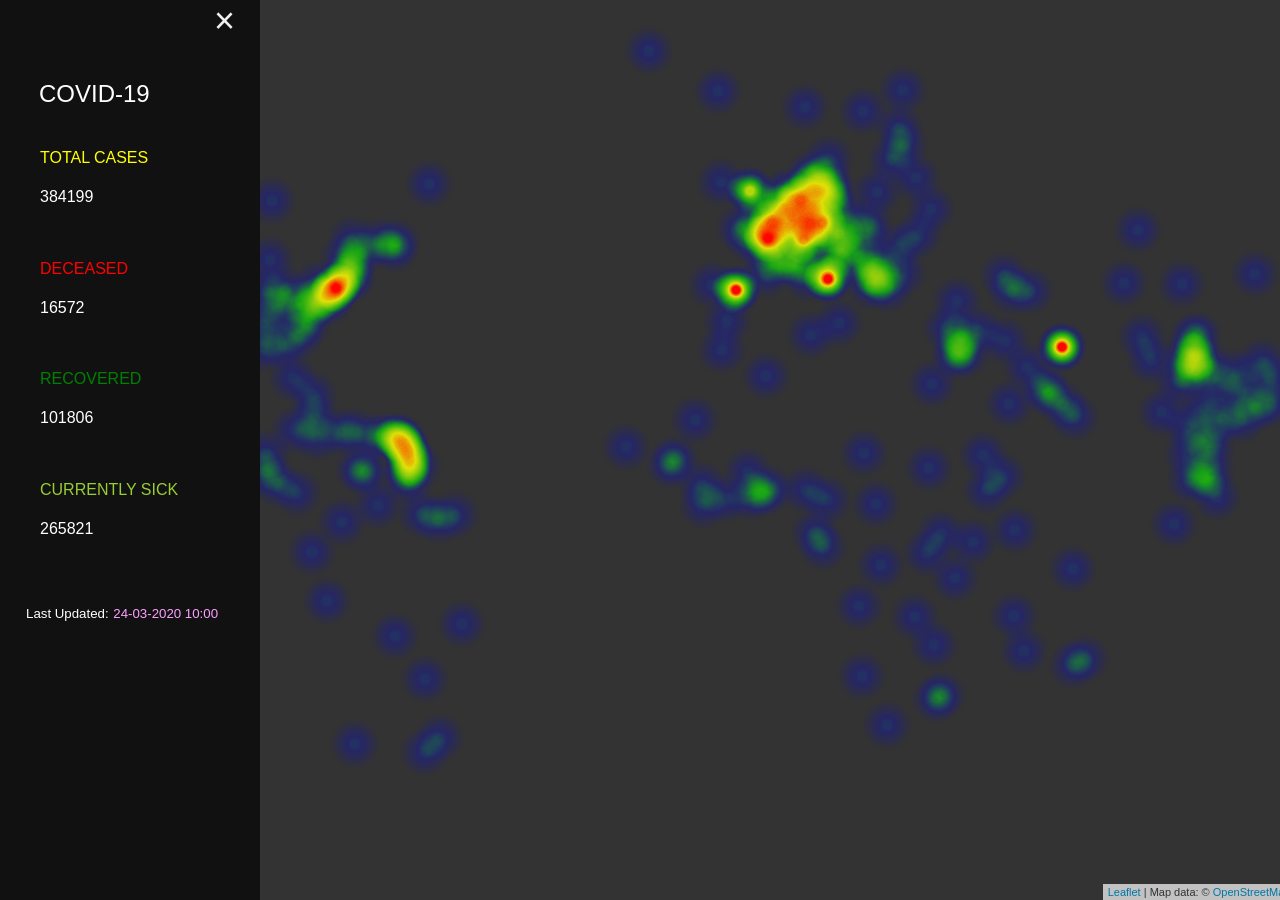
==== index.html @ b2bfb54a "data changed 24 Mar" ====
<!DOCTYPE html>
<html lang="en">

<head>
    <meta charset="utf-8">
    <title>COVID-19 | Heatmap | GIS | WebMapping Application</title>
    <link rel="stylesheet" href="./css/global.css" />
    <link rel="stylesheet" href="./leaflet/leaflet.css" />
    <link rel="icon" href="./images/favicon.png" type="image/png" sizes="16x16">
    <script src="./leaflet/leaflet.js"></script>
    <script src="./src/heatmap.js"></script>
    <script src="./src/leaflet-heatmap.js"></script>
    <script src="./src/getDataPoints.js"></script>
    <meta name="viewport" content="width=device-width, initial-scale=1">
</head>

<body>
    <div id="openSidebar" class="openSidebar" style="display: none;" onclick="getLatestData()">☰ INFO</div>
    <div id="sidebar" class="sidebar">
        <a class="closebtn" onclick="closeSidebar()">×</a>

        <div id="covid19Info">
            <div style="margin-left:15%">
                <h2>COVID-19</h2>
            </div>
            <ul>
                <li>
                    <h4 style="color: yellow;">TOTAL CASES</h4>
                    <p id="totalCases">0</p>
                </li>
            </ul>
            <ul>
                <li>
                    <h4 style="color:red">DECEASED</h4>
                    <p id="deceased">0</p>
                </li>
            </ul>
            <ul>
                <li>
                    <h4 style="color:green">RECOVERED</h4>
                    <p id="recovered">0</p>
                </li>
            </ul>
            <ul>
                <li>
                    <h4 style="color: yellowgreen;">CURRENTLY SICK</h4>
                    <p id="currentlySick">0</p>
                </li>
            </ul>
            <div style="margin-left:10%;margin-top:20%;">
                <h5><span>Last Updated:</span><span style="color: #fea0ff;margin-left:2%">24-03-2020 10:00</span></h5>
            </div>
        </div>
    </div>
    </div>
    <div id="map"></div>
    <script>
        function closeSidebar() {
            document.getElementById("map").style.marginLeft = "0";
            document.getElementById("sidebar").style.width = "0";
            document.getElementById("openSidebar").style.display = "block";
        }

        function getLatestData() {
            document.getElementById("openSidebar").style.display = "none";
            document.getElementById("map").style.marginLeft = "260px";
            document.getElementById("sidebar").style.width = "260px";

            var dead = dataPoints.data.map(cp => cp.dead).reduce((acc, pt) => pt + acc);
            var recovered = dataPoints.data.map(cp => cp.recovered).reduce((acc, pt) => pt + acc);
            var currSick = dataPoints.data.map(cp => cp.sick).reduce((acc, pt) => pt + acc);
            document.getElementById("totalCases").innerHTML = currSick + recovered + dead;
            document.getElementById("deceased").innerHTML = dead;
            document.getElementById("recovered").innerHTML = recovered;
            document.getElementById("currentlySick").innerHTML = currSick;
        }

        window.onload = function() {

            getLatestData();
            var baseLayer = L.tileLayer(
                'https://{s}.tile.opentopomap.org/{z}/{x}/{y}.png', {
                    attribution: 'Map data: &copy; <a href="http://www.openstreetmap.org/copyright">OpenStreetMap</a>, <a href="http://viewfinderpanoramas.org">SRTM</a> | Map style: &copy; <a href="https://opentopomap.org">OpenTopoMap</a> (<a href="https://creativecommons.org/licenses/by-sa/3.0/">CC-BY-SA</a>)',
                    maxZoom: 18
                }
            );
            var cfg = {
                "radius": 25,
                "useLocalExtrema": true,
                latField: 'lat',
                lngField: 'lng',
                valueField: 'count'
            };
            var heatmapLayer = new HeatmapOverlay(cfg);
            var map = new L.Map('map', {
                center: new L.LatLng(15.961329, 25.136719),
                zoom: 3,
                layers: [baseLayer, heatmapLayer],
                zoomControl: false
            });
            L.control.zoom({
                position: 'bottomright'
            }).addTo(map);
            getIntensity = x => {
                let intense;
                if (x >= 1 && x <= 3000) {
                    intense = 0.3
                } else if (x >= 3001 && x <= 5000) {
                    intense = 0.5
                } else if (x >= 5001 && x <= 10000) {
                    intense = 0.8
                } else if (x >= 10001) {
                    intense = 1.0
                } else {
                    intense = 0;
                }
                return intense;
            };
            var locations = dataPoints.data.map((x) => {
                return {
                    lat: x.latitude,
                    lng: x.longitude,
                    count: getIntensity(x.infected)
                }
            });
            var locationData = {
                data: locations
            };
            heatmapLayer.setData(locationData);
            layer = heatmapLayer;
        };
    </script>
</body>

</html>
---- css/global.css ----
body,
html {
    margin: 0;
    padding: 0;
    height: 100%;
    width: 100%;
    overflow: hidden;
}

body {
    font-family: sans-serif;
}

body * {
    font-weight: 200;
}

h1 {
    position: absolute;
    background: white;
    padding: 10px;
}

#map {
    height: 100%;
    width: 100%;
}

.leaflet-container {
    background: rgba(0, 0, 0, .8) !important;
}

.sidebar {
    height: 100%;
    width: 0;
    position: fixed;
    z-index: 1000;
    top: 0;
    left: 0;
    background-color: #111;
    overflow-x: hidden;
    transition: 0.3s;
    padding-top: 60px;
}

.sidebar a {
    text-decoration: none;
    font-size: 12px;
    color: #f1f1f1;
    display: block;
    transition: 0.2s;
}

.sidebar a:hover {
    color: #f1f1f1;
}

.sidebar .closebtn {
    position: absolute;
    top: 0;
    right: 25px;
    font-size: 36px;
    margin-left: 50px;
}

#covid19Info {
    color: white;
    overflow: auto;
}

ul {
    list-style-type: none;
}

li p {
    font-size: 16px;
}

li {
    overflow: auto;
}

.openSidebar {
    display: block;
    position: absolute;
    left: 2%;
    top: 6%;
    z-index: 1000;
    background-color: white;
    padding: 5px;
    border-radius: 10%;
    font-weight: bold;
}

@media screen and (max-height: 450px) {
    .sidebar {
        padding-top: 15px;
    }
    .sidebar a {
        font-size: 18px;
    }
}
---- leaflet/leaflet.css ----
/* required styles */

.leaflet-pane,
.leaflet-tile,
.leaflet-marker-icon,
.leaflet-marker-shadow,
.leaflet-tile-container,
.leaflet-pane > svg,
.leaflet-pane > canvas,
.leaflet-zoom-box,
.leaflet-image-layer,
.leaflet-layer {
	position: absolute;
	left: 0;
	top: 0;
	}
.leaflet-container {
	overflow: hidden;
	}
.leaflet-tile,
.leaflet-marker-icon,
.leaflet-marker-shadow {
	-webkit-user-select: none;
	   -moz-user-select: none;
	        user-select: none;
	  -webkit-user-drag: none;
	}
/* Prevents IE11 from highlighting tiles in blue */
.leaflet-tile::selection {
	background: transparent;
}
/* Safari renders non-retina tile on retina better with this, but Chrome is worse */
.leaflet-safari .leaflet-tile {
	image-rendering: -webkit-optimize-contrast;
	}
/* hack that prevents hw layers "stretching" when loading new tiles */
.leaflet-safari .leaflet-tile-container {
	width: 1600px;
	height: 1600px;
	-webkit-transform-origin: 0 0;
	}
.leaflet-marker-icon,
.leaflet-marker-shadow {
	display: block;
	}
/* .leaflet-container svg: reset svg max-width decleration shipped in Joomla! (joomla.org) 3.x */
/* .leaflet-container img: map is broken in FF if you have max-width: 100% on tiles */
.leaflet-container .leaflet-overlay-pane svg,
.leaflet-container .leaflet-marker-pane img,
.leaflet-container .leaflet-shadow-pane img,
.leaflet-container .leaflet-tile-pane img,
.leaflet-container img.leaflet-image-layer,
.leaflet-container .leaflet-tile {
	max-width: none !important;
	max-height: none !important;
	}

.leaflet-container.leaflet-touch-zoom {
	-ms-touch-action: pan-x pan-y;
	touch-action: pan-x pan-y;
	}
.leaflet-container.leaflet-touch-drag {
	-ms-touch-action: pinch-zoom;
	/* Fallback for FF which doesn't support pinch-zoom */
	touch-action: none;
	touch-action: pinch-zoom;
}
.leaflet-container.leaflet-touch-drag.leaflet-touch-zoom {
	-ms-touch-action: none;
	touch-action: none;
}
.leaflet-container {
	-webkit-tap-highlight-color: transparent;
}
.leaflet-container a {
	-webkit-tap-highlight-color: rgba(51, 181, 229, 0.4);
}
.leaflet-tile {
	filter: inherit;
	visibility: hidden;
	}
.leaflet-tile-loaded {
	visibility: inherit;
	}
.leaflet-zoom-box {
	width: 0;
	height: 0;
	-moz-box-sizing: border-box;
	     box-sizing: border-box;
	z-index: 800;
	}
/* workaround for https://bugzilla.mozilla.org/show_bug.cgi?id=888319 */
.leaflet-overlay-pane svg {
	-moz-user-select: none;
	}

.leaflet-pane         { z-index: 400; }

.leaflet-tile-pane    { z-index: 200; }
.leaflet-overlay-pane { z-index: 400; }
.leaflet-shadow-pane  { z-index: 500; }
.leaflet-marker-pane  { z-index: 600; }
.leaflet-tooltip-pane   { z-index: 650; }
.leaflet-popup-pane   { z-index: 700; }

.leaflet-map-pane canvas { z-index: 100; }
.leaflet-map-pane svg    { z-index: 200; }

.leaflet-vml-shape {
	width: 1px;
	height: 1px;
	}
.lvml {
	behavior: url(#default#VML);
	display: inline-block;
	position: absolute;
	}


/* control positioning */

.leaflet-control {
	position: relative;
	z-index: 800;
	pointer-events: visiblePainted; /* IE 9-10 doesn't have auto */
	pointer-events: auto;
	}
.leaflet-top,
.leaflet-bottom {
	position: absolute;
	z-index: 1000;
	pointer-events: none;
	}
.leaflet-top {
	top: 0;
	}
.leaflet-right {
	right: 0;
	}
.leaflet-bottom {
	bottom: 0;
	}
.leaflet-left {
	left: 0;
	}
.leaflet-control {
	float: left;
	clear: both;
	}
.leaflet-right .leaflet-control {
	float: right;
	}
.leaflet-top .leaflet-control {
	margin-top: 10px;
	}
.leaflet-bottom .leaflet-control {
	margin-bottom: 10px;
	}
.leaflet-left .leaflet-control {
	margin-left: 10px;
	}
.leaflet-right .leaflet-control {
	margin-right: 10px;
	}


/* zoom and fade animations */

.leaflet-fade-anim .leaflet-tile {
	will-change: opacity;
	}
.leaflet-fade-anim .leaflet-popup {
	opacity: 0;
	-webkit-transition: opacity 0.2s linear;
	   -moz-transition: opacity 0.2s linear;
	        transition: opacity 0.2s linear;
	}
.leaflet-fade-anim .leaflet-map-pane .leaflet-popup {
	opacity: 1;
	}
.leaflet-zoom-animated {
	-webkit-transform-origin: 0 0;
	    -ms-transform-origin: 0 0;
	        transform-origin: 0 0;
	}
.leaflet-zoom-anim .leaflet-zoom-animated {
	will-change: transform;
	}
.leaflet-zoom-anim .leaflet-zoom-animated {
	-webkit-transition: -webkit-transform 0.25s cubic-bezier(0,0,0.25,1);
	   -moz-transition:    -moz-transform 0.25s cubic-bezier(0,0,0.25,1);
	        transition:         transform 0.25s cubic-bezier(0,0,0.25,1);
	}
.leaflet-zoom-anim .leaflet-tile,
.leaflet-pan-anim .leaflet-tile {
	-webkit-transition: none;
	   -moz-transition: none;
	        transition: none;
	}

.leaflet-zoom-anim .leaflet-zoom-hide {
	visibility: hidden;
	}


/* cursors */

.leaflet-interactive {
	cursor: pointer;
	}
.leaflet-grab {
	cursor: -webkit-grab;
	cursor:    -moz-grab;
	cursor:         grab;
	}
.leaflet-crosshair,
.leaflet-crosshair .leaflet-interactive {
	cursor: crosshair;
	}
.leaflet-popup-pane,
.leaflet-control {
	cursor: auto;
	}
.leaflet-dragging .leaflet-grab,
.leaflet-dragging .leaflet-grab .leaflet-interactive,
.leaflet-dragging .leaflet-marker-draggable {
	cursor: move;
	cursor: -webkit-grabbing;
	cursor:    -moz-grabbing;
	cursor:         grabbing;
	}

/* marker & overlays interactivity */
.leaflet-marker-icon,
.leaflet-marker-shadow,
.leaflet-image-layer,
.leaflet-pane > svg path,
.leaflet-tile-container {
	pointer-events: none;
	}

.leaflet-marker-icon.leaflet-interactive,
.leaflet-image-layer.leaflet-interactive,
.leaflet-pane > svg path.leaflet-interactive,
svg.leaflet-image-layer.leaflet-interactive path {
	pointer-events: visiblePainted; /* IE 9-10 doesn't have auto */
	pointer-events: auto;
	}

/* visual tweaks */

.leaflet-container {
	background: #ddd;
	outline: 0;
	}
.leaflet-container a {
	color: #0078A8;
	}
.leaflet-container a.leaflet-active {
	outline: 2px solid orange;
	}
.leaflet-zoom-box {
	border: 2px dotted #38f;
	background: rgba(255,255,255,0.5);
	}


/* general typography */
.leaflet-container {
	font: 12px/1.5 "Helvetica Neue", Arial, Helvetica, sans-serif;
	}


/* general toolbar styles */

.leaflet-bar {
	box-shadow: 0 1px 5px rgba(0,0,0,0.65);
	border-radius: 4px;
	}
.leaflet-bar a,
.leaflet-bar a:hover {
	background-color: #fff;
	border-bottom: 1px solid #ccc;
	width: 26px;
	height: 26px;
	line-height: 26px;
	display: block;
	text-align: center;
	text-decoration: none;
	color: black;
	}
.leaflet-bar a,
.leaflet-control-layers-toggle {
	background-position: 50% 50%;
	background-repeat: no-repeat;
	display: block;
	}
.leaflet-bar a:hover {
	background-color: #f4f4f4;
	}
.leaflet-bar a:first-child {
	border-top-left-radius: 4px;
	border-top-right-radius: 4px;
	}
.leaflet-bar a:last-child {
	border-bottom-left-radius: 4px;
	border-bottom-right-radius: 4px;
	border-bottom: none;
	}
.leaflet-bar a.leaflet-disabled {
	cursor: default;
	background-color: #f4f4f4;
	color: #bbb;
	}

.leaflet-touch .leaflet-bar a {
	width: 30px;
	height: 30px;
	line-height: 30px;
	}
.leaflet-touch .leaflet-bar a:first-child {
	border-top-left-radius: 2px;
	border-top-right-radius: 2px;
	}
.leaflet-touch .leaflet-bar a:last-child {
	border-bottom-left-radius: 2px;
	border-bottom-right-radius: 2px;
	}

/* zoom control */

.leaflet-control-zoom-in,
.leaflet-control-zoom-out {
	font: bold 18px 'Lucida Console', Monaco, monospace;
	text-indent: 1px;
	}

.leaflet-touch .leaflet-control-zoom-in, .leaflet-touch .leaflet-control-zoom-out  {
	font-size: 22px;
	}


/* layers control */

.leaflet-control-layers {
	box-shadow: 0 1px 5px rgba(0,0,0,0.4);
	background: #fff;
	border-radius: 5px;
	}
.leaflet-control-layers-toggle {
	background-image: url(images/layers.png);
	width: 36px;
	height: 36px;
	}
.leaflet-retina .leaflet-control-layers-toggle {
	background-image: url(images/layers-2x.png);
	background-size: 26px 26px;
	}
.leaflet-touch .leaflet-control-layers-toggle {
	width: 44px;
	height: 44px;
	}
.leaflet-control-layers .leaflet-control-layers-list,
.leaflet-control-layers-expanded .leaflet-control-layers-toggle {
	display: none;
	}
.leaflet-control-layers-expanded .leaflet-control-layers-list {
	display: block;
	position: relative;
	}
.leaflet-control-layers-expanded {
	padding: 6px 10px 6px 6px;
	color: #333;
	background: #fff;
	}
.leaflet-control-layers-scrollbar {
	overflow-y: scroll;
	overflow-x: hidden;
	padding-right: 5px;
	}
.leaflet-control-layers-selector {
	margin-top: 2px;
	position: relative;
	top: 1px;
	}
.leaflet-control-layers label {
	display: block;
	}
.leaflet-control-layers-separator {
	height: 0;
	border-top: 1px solid #ddd;
	margin: 5px -10px 5px -6px;
	}

/* Default icon URLs */
.leaflet-default-icon-path {
	background-image: url(images/marker-icon.png);
	}


/* attribution and scale controls */

.leaflet-container .leaflet-control-attribution {
	background: #fff;
	background: rgba(255, 255, 255, 0.7);
	margin: 0;
	}
.leaflet-control-attribution,
.leaflet-control-scale-line {
	padding: 0 5px;
	color: #333;
	}
.leaflet-control-attribution a {
	text-decoration: none;
	}
.leaflet-control-attribution a:hover {
	text-decoration: underline;
	}
.leaflet-container .leaflet-control-attribution,
.leaflet-container .leaflet-control-scale {
	font-size: 11px;
	}
.leaflet-left .leaflet-control-scale {
	margin-left: 5px;
	}
.leaflet-bottom .leaflet-control-scale {
	margin-bottom: 5px;
	}
.leaflet-control-scale-line {
	border: 2px solid #777;
	border-top: none;
	line-height: 1.1;
	padding: 2px 5px 1px;
	font-size: 11px;
	white-space: nowrap;
	overflow: hidden;
	-moz-box-sizing: border-box;
	     box-sizing: border-box;

	background: #fff;
	background: rgba(255, 255, 255, 0.5);
	}
.leaflet-control-scale-line:not(:first-child) {
	border-top: 2px solid #777;
	border-bottom: none;
	margin-top: -2px;
	}
.leaflet-control-scale-line:not(:first-child):not(:last-child) {
	border-bottom: 2px solid #777;
	}

.leaflet-touch .leaflet-control-attribution,
.leaflet-touch .leaflet-control-layers,
.leaflet-touch .leaflet-bar {
	box-shadow: none;
	}
.leaflet-touch .leaflet-control-layers,
.leaflet-touch .leaflet-bar {
	border: 2px solid rgba(0,0,0,0.2);
	background-clip: padding-box;
	}


/* popup */

.leaflet-popup {
	position: absolute;
	text-align: center;
	margin-bottom: 20px;
	}
.leaflet-popup-content-wrapper {
	padding: 1px;
	text-align: left;
	border-radius: 12px;
	}
.leaflet-popup-content {
	margin: 13px 19px;
	line-height: 1.4;
	}
.leaflet-popup-content p {
	margin: 18px 0;
	}
.leaflet-popup-tip-container {
	width: 40px;
	height: 20px;
	position: absolute;
	left: 50%;
	margin-left: -20px;
	overflow: hidden;
	pointer-events: none;
	}
.leaflet-popup-tip {
	width: 17px;
	height: 17px;
	padding: 1px;

	margin: -10px auto 0;

	-webkit-transform: rotate(45deg);
	   -moz-transform: rotate(45deg);
	    -ms-transform: rotate(45deg);
	        transform: rotate(45deg);
	}
.leaflet-popup-content-wrapper,
.leaflet-popup-tip {
	background: white;
	color: #333;
	box-shadow: 0 3px 14px rgba(0,0,0,0.4);
	}
.leaflet-container a.leaflet-popup-close-button {
	position: absolute;
	top: 0;
	right: 0;
	padding: 4px 4px 0 0;
	border: none;
	text-align: center;
	width: 18px;
	height: 14px;
	font: 16px/14px Tahoma, Verdana, sans-serif;
	color: #c3c3c3;
	text-decoration: none;
	font-weight: bold;
	background: transparent;
	}
.leaflet-container a.leaflet-popup-close-button:hover {
	color: #999;
	}
.leaflet-popup-scrolled {
	overflow: auto;
	border-bottom: 1px solid #ddd;
	border-top: 1px solid #ddd;
	}

.leaflet-oldie .leaflet-popup-content-wrapper {
	zoom: 1;
	}
.leaflet-oldie .leaflet-popup-tip {
	width: 24px;
	margin: 0 auto;

	-ms-filter: "progid:DXImageTransform.Microsoft.Matrix(M11=0.70710678, M12=0.70710678, M21=-0.70710678, M22=0.70710678)";
	filter: progid:DXImageTransform.Microsoft.Matrix(M11=0.70710678, M12=0.70710678, M21=-0.70710678, M22=0.70710678);
	}
.leaflet-oldie .leaflet-popup-tip-container {
	margin-top: -1px;
	}

.leaflet-oldie .leaflet-control-zoom,
.leaflet-oldie .leaflet-control-layers,
.leaflet-oldie .leaflet-popup-content-wrapper,
.leaflet-oldie .leaflet-popup-tip {
	border: 1px solid #999;
	}


/* div icon */

.leaflet-div-icon {
	background: #fff;
	border: 1px solid #666;
	}


/* Tooltip */
/* Base styles for the element that has a tooltip */
.leaflet-tooltip {
	position: absolute;
	padding: 6px;
	background-color: #fff;
	border: 1px solid #fff;
	border-radius: 3px;
	color: #222;
	white-space: nowrap;
	-webkit-user-select: none;
	-moz-user-select: none;
	-ms-user-select: none;
	user-select: none;
	pointer-events: none;
	box-shadow: 0 1px 3px rgba(0,0,0,0.4);
	}
.leaflet-tooltip.leaflet-clickable {
	cursor: pointer;
	pointer-events: auto;
	}
.leaflet-tooltip-top:before,
.leaflet-tooltip-bottom:before,
.leaflet-tooltip-left:before,
.leaflet-tooltip-right:before {
	position: absolute;
	pointer-events: none;
	border: 6px solid transparent;
	background: transparent;
	content: "";
	}

/* Directions */

.leaflet-tooltip-bottom {
	margin-top: 6px;
}
.leaflet-tooltip-top {
	margin-top: -6px;
}
.leaflet-tooltip-bottom:before,
.leaflet-tooltip-top:before {
	left: 50%;
	margin-left: -6px;
	}
.leaflet-tooltip-top:before {
	bottom: 0;
	margin-bottom: -12px;
	border-top-color: #fff;
	}
.leaflet-tooltip-bottom:before {
	top: 0;
	margin-top: -12px;
	margin-left: -6px;
	border-bottom-color: #fff;
	}
.leaflet-tooltip-left {
	margin-left: -6px;
}
.leaflet-tooltip-right {
	margin-left: 6px;
}
.leaflet-tooltip-left:before,
.leaflet-tooltip-right:before {
	top: 50%;
	margin-top: -6px;
	}
.leaflet-tooltip-left:before {
	right: 0;
	margin-right: -12px;
	border-left-color: #fff;
	}
.leaflet-tooltip-right:before {
	left: 0;
	margin-left: -12px;
	border-right-color: #fff;
	}
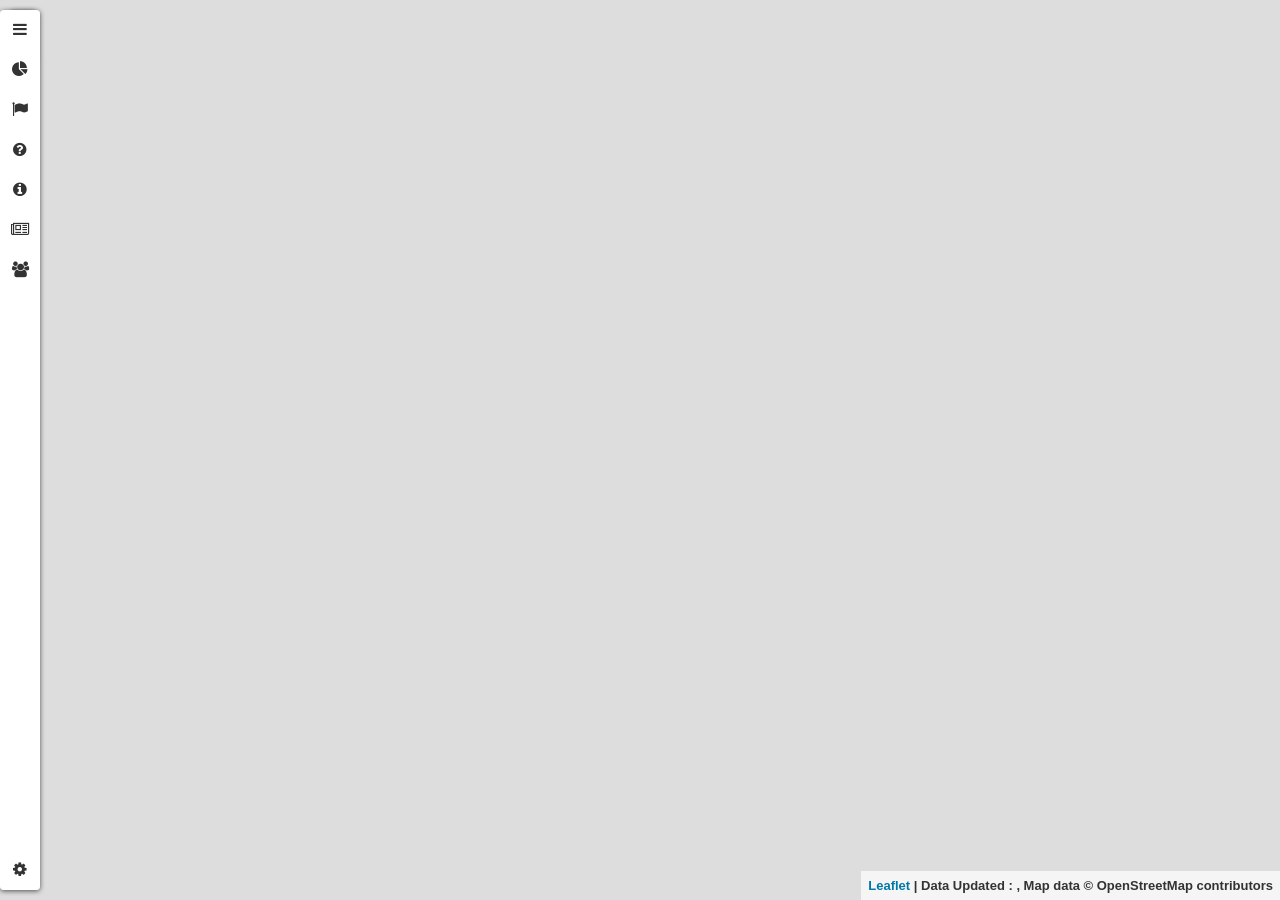
==== commit 67b577a7: "v2.0" ====
--- a/index.html
+++ b/index.html
@@ -2,134 +2,753 @@
 <html lang="en">
 
 <head>
+    <title>Covid-19</title>
+    <base href="https://navakz.github.io/coronaHeatMap/">    <meta name="viewport" content="width=device-width, initial-scale=1.0, maximum-scale=1.0, user-scalable=no">
     <meta charset="utf-8">
-    <title>COVID-19 | Heatmap | GIS | WebMapping Application</title>
-    <link rel="stylesheet" href="./css/global.css" />
-    <link rel="stylesheet" href="./leaflet/leaflet.css" />
-    <link rel="icon" href="./images/favicon.png" type="image/png" sizes="16x16">
-    <script src="./leaflet/leaflet.js"></script>
-    <script src="./src/heatmap.js"></script>
-    <script src="./src/leaflet-heatmap.js"></script>
-    <script src="./src/getDataPoints.js"></script>
-    <meta name="viewport" content="width=device-width, initial-scale=1">
-</head>
+
+    <link href="https://maxcdn.bootstrapcdn.com/font-awesome/4.7.0/css/font-awesome.min.css" rel="stylesheet">
+    <link rel="stylesheet" href="./assets/leaflet/leaflet.css" />
+    <link rel="icon" type="image/x-icon" href="favicon.ico">
+    <!--[if lte IE 8]><link rel="stylesheet" href="./leaflet/leaflet.ie.css" /><![endif]-->
+
+    <link rel="stylesheet" href="./assets/css/leaflet.sidebar.css" />
+
+
+    <script src="https://code.highcharts.com/highcharts.js"></script>
+    <script src="https://code.highcharts.com/highcharts-3d.js"></script>
+    <script src="https://code.highcharts.com/modules/exporting.js"></script>
+    <script src="https://code.highcharts.com/modules/export-data.js"></script>
+    <script src="https://code.highcharts.com/modules/accessibility.js"></script>
+
+    <link rel="stylesheet" type="text/css" href="http://ajax.googleapis.com/ajax/libs/jqueryui/1.11.1/themes/redmond/jquery-ui.css" />
+    <link rel="stylesheet" type="text/css" href="http://www.ok-soft-gmbh.com/jqGrid/jquery.jqGrid-4.6.0/css/ui.jqgrid.css" />
+    <script type="text/javascript" src="http://ajax.googleapis.com/ajax/libs/jquery/1.11.1/jquery.min.js"></script>
+    <script type="text/javascript" src="http://ajax.googleapis.com/ajax/libs/jqueryui/1.11.1/jquery-ui.min.js"></script>
+    <script type="text/javascript" src="http://www.ok-soft-gmbh.com/jqGrid/jquery.jqGrid-4.6.0/js/i18n/grid.locale-en.js"></script>
+    <script type="text/javascript" src="http://www.ok-soft-gmbh.com/jqGrid/jquery.jqGrid-4.6.0/js/jquery.jqGrid.src.js"></script>
+
+    <link href="https://maxcdn.bootstrapcdn.com/bootstrap/3.3.7/css/bootstrap.min.css" rel="stylesheet" />
+    <script src="https://maxcdn.bootstrapcdn.com/bootstrap/3.3.7/js/bootstrap.min.js"></script>
+    <script src="https://cdnjs.cloudflare.com/ajax/libs/bootbox.js/4.4.0/bootbox.min.js"></script>
+
+    <link rel="stylesheet" href="./assets/css/styles.css">
+    <script src="./assets/js/urls.js"></script>
+    <style>
+        body {
+            padding: 0;
+            margin: 0;
+        }
+        
+        html,
+        body,
+        #map {
+            height: 100%;
+            font: 10pt "Helvetica Neue", Arial, Helvetica, sans-serif;
+        }
+        
+        .lorem {
+            font-style: italic;
+            color: #AAA;
+        }
+    </style>
+<link rel="stylesheet" href="styles.3ff695c00d717f2d2a11.css"></head>
 
 <body>
-    <div id="openSidebar" class="openSidebar" style="display: none;" onclick="getLatestData()">☰ INFO</div>
-    <div id="sidebar" class="sidebar">
-        <a class="closebtn" onclick="closeSidebar()">×</a>
-
-        <div id="covid19Info">
-            <div style="margin-left:15%">
-                <h2>COVID-19</h2>
+
+    <div id="sidebarL" class="sidebar collapsed">
+        <!-- Nav tabs -->
+        <div class="sidebar-tabs">
+            <ul role="tablist">
+                <li><a href="#home" role="tab"><i class="fa fa-bars"></i></a></li>
+                <li><a href="#patients" role="tab"><i class="fa fa-pie-chart"></i></a></li>
+                <li><a href="#countryData" role="tab"><i class="fa fa-flag"></i></a></li>
+                <li><a href="#faqs" role="tab"><i class="fa fa-question-circle"></i></a></li>
+                <li><a href="#apiInfo" role="tab"><i class="fa fa-info-circle"></i></a></li>
+                <li><a href="#newsInfo" role="tab"><i class="fa fa-newspaper-o"></i></a></li>
+                <li><a href="#timeSeries" role="tab"><i class="fa fa-users"></i></a></li>
+            </ul>
+
+            <ul role="tablist">
+                <li><a href="#settings" role="tab"><i class="fa fa-gear"></i></a></li>
+            </ul>
+        </div>
+
+        <!-- Tab panes -->
+        <div class="sidebar-content">
+            <div class="sidebar-pane" id="home">
+                <h1 class="sidebar-header">
+                    Background
+                    <span class="sidebar-close"><i class="fa fa-caret-left"></i></span>
+                </h1>
+                <div style="margin-top: 10px;">
+                    <p>
+                        The coronavirus disease (COVID-19) has been identified as the cause of an outbreak of respiratory illness in Wuhan, Hubei Province, China beginning in December 2019. It belongs to a family of viruses that may cause various symptoms such as pneumonia,
+                        fever, breathing difficulty, and lung infection. These viruses are common in animals worldwide, but very few cases have been known to affect humans. The World Health Organization (WHO) used the term 2019 novel coronavirus to refer
+                        to a coronavirus that affected the lower respiratory tract of patients with pneumonia in Wuhan, China on 29 December 2019. The WHO announced that the official name of the 2019 novel coronavirus is coronavirus disease (COVID-19).
+                        And the current reference name for the virus is severe acute respiratory syndrome coronavirus 2 (SARS-CoV-2). It was reported that a cluster of patients with pneumonia of unknown cause was linked to a local Huanan South China Seafood
+                        Market in Wuhan, Hubei Province, China in December 2019. </p>
+                    <p>In response to the outbreak, the Chinese Center for Disease Control and Prevention (China CDC) dispatched a rapid response team to accompany health authorities of Hubei province and Wuhan city to conduct epidemiological and etiological
+                        investigations. The WHO confirmed that the outbreak of the coronavirus epidemic was associated with the Huanan South China Seafood Marketplace, but no specific animal association was identified. Scientists immediately started to
+                        research the source of the new coronavirus, and the first genome of COVID-19 was published by the research team led by Prof. Yong-Zhen Zhang, on 10 January 2020. Within 1 month, this virus spread quickly throughout China during
+                        the Chinese New Year – a period when there is a high level of human mobility among Chinese people. Although it is still too early to predict susceptible populations, early patterns have shown a trend similar to Severe Acute Respiratory
+                        Syndrome (SARS) and Middle East respiratory syndrome (MERS) coronaviruses. Susceptibility seems to be associated with age, biological sex, and other health conditions. COVID-19 has now been declared as a Public Health Emergency
+                        of International Concern by the WHO.
+
+                    </p>
+                </div>
+
             </div>
-            <ul>
-                <li>
-                    <h4 style="color: yellow;">TOTAL CASES</h4>
-                    <p id="totalCases">0</p>
-                </li>
-            </ul>
-            <ul>
-                <li>
-                    <h4 style="color:red">DECEASED</h4>
-                    <p id="deceased">0</p>
-                </li>
-            </ul>
-            <ul>
-                <li>
-                    <h4 style="color:green">RECOVERED</h4>
-                    <p id="recovered">0</p>
-                </li>
-            </ul>
-            <ul>
-                <li>
-                    <h4 style="color: yellowgreen;">CURRENTLY SICK</h4>
-                    <p id="currentlySick">0</p>
-                </li>
-            </ul>
-            <div style="margin-left:10%;margin-top:20%;">
-                <h5><span>Last Updated:</span><span style="color: #fea0ff;margin-left:2%">24-03-2020 10:00</span></h5>
+
+            <div class="sidebar-pane" id="patients">
+                <h1 class="sidebar-header">CORONA UPDATES<span class="sidebar-close"><i class="fa fa-caret-left"></i></span></h1>
+                <div style="margin-right:10px;">
+                    <figure class="highcharts-figure">
+                        <div id="container"></div>
+                        <p class="highcharts-description">
+
+                        </p>
+                    </figure>
+                </div>
+            </div>
+
+            <div class="sidebar-pane" id="countryData">
+                <h1 class="sidebar-header">GLOBAL DATA<span class="sidebar-close"><i class="fa fa-caret-left"></i></span></h1>
+                <div class="tblData">
+                    <table id="covidGrid" class="col-md-12">
+                        <tr>
+                            <td></td>
+                        </tr>
+                    </table>
+                    <div id="pager"></div>
+                </div>
+            </div>
+
+            <div class="sidebar-pane" id="faqs">
+                <h1 class="sidebar-header">FAQ's<span class="sidebar-close"><i class="fa fa-caret-left"></i></span></h1>
+                <div style="margin-top: 10px;">
+                    <p>
+                        <b>How does the virus spread? Can it be in food?</b></br>
+                        </br>
+                        Coronavirus spreads mainly through droplets in the air. The virus can also be found on contaminated surfaces, and end up infecting someone after they touch the surface and then touch their face. (Whether coronavirus meets the definition of “airborne”
+                        is a matter of debate among scientists.) The reason we’re distancing ourselves at 6 feet (2 meters) or more is because, generally speaking, this is the range that will keep you protected if an infected individual is coughing or
+                        sneezes—and therefore spreading droplets with coronavirus through the air. Ideally you’d want to stay farther away, but 6 feet is a minimum. According to the FDA, there is currently no evidence that coronavirus transmission occurs
+                        through food. Keep up with the same steps you normally take to prevent foodborne illnesses. According to Harvard Medical School’s Coronavirus Resource Center, people who are infected with coronavirus but not showing symptoms can
+                        still spread the virus. Aerosolized droplets containing the virus can still exit the body through breaths and speech and float through the air, infecting healthy individuals. Masks can help prevent the spread of the virus. Contact
+                        tracing has also been an aggressive tool in tracking down potentially sick individuals and testing and isolating them.
+                    </p>
+                    <p>
+                        <b>Can infections cause permanent effects and complications?</b></br>
+                        </br>
+                        Yes. Many patients who come down with covid-19 pneumonia experience acute respiratory distress syndrome (ARDS), a form of respiratory failure where the lungs are suddenly overwhelmed by inflammation and unable to deliver oxygen to the body’s vital organs.
+                        ARDS has a mortality rate of 30 to 40 percent and is the leading cause of covid-19-related deaths. There isn’t a whole lot of literature about what happens if you survive ARDS, but long-term lung damage is a possibility, especially
+                        for older individuals. UK doctors report that lung damage sustained by ARDS survivors may take 15 years to heal. Hong Kong doctors told the South China Morning Post that they witnessed some covid-19 survivors see a 20 to 30 percent
+                        drop in lung function after recovering from infection. If PCR tests are so easily contaminated, how sure are we about the accuracy of the case numbers? Should we be suspicious? PCR is a gold standard platform for testing. Even
+                        a tiny amount of virus in a patient sample can be found and amplified for detection and testing. That doesn’t mean the test is fool-proof. Yes, the reagents can be easily contaminated—which is precisely what botched the CDC’s initial
+                        rollout of coronavirus tests in February. But that’s why there are control tests that are used to ensure the entire platform is running as it should. The problem with the CDC’s February tests were that the negative controls were
+                        faulty—which was almost immediately made known. There is no real reason to be suspicious of PCR tests for diagnosing coronavirus.It’s probably the most accurate testing platform we have for diagnosing covid-19.
+                    </p>
+                    <p>
+                        <b>How does coronavirus affect pregnancy?</b></br>
+                        </br>
+                        At this time, there is no evidence to suggest being pregnant increases your risk for getting coronavirus, or that your risk of developing severe symptoms increases with pregnancy. According to the CDC, there is no increased risk of miscarriage with covid-19.
+                        We don’t have much data on whether SARS-CoV-2 can infect infants, and the limited data we have, according to Harvard Medical School, the vast majority of mothers with covid-19 gave birth to babies who showed no clinical evidence
+                        of infection. There is also no evidence of the virus infecting breastmilk. Expecting mothers should practice safe hygiene and social distancing at this time, and should also speak with their healthcare providers if they have any
+                        specific questions. Have restrictions and lockdowns prevented flu transmission and deaths as well? The 2019-2020 influenza season saw a steady decline in numbers throughout the month of March. According to the CDC, the number of
+                        clinical cases testing positive for flu decreased from 24.3 percent at the end of February, to 2.1 percent for the week ending in March 28. That’s not exactly surprising, as numbers always tend to decline as we near April. But
+                        the drop has been pretty sharp. It’s too early to say whether social distancing measures are responsible and how great of a role they played. Other factors involved include the effectiveness of the vaccine and how many people got
+                        it, how infectious the flu was this year, and how rigorously people were tested (and whether the covid-19 pandemic played a role in incentivizing testing). We won’t know for sure until epidemiologists get a chance to look over
+                        the data.
+                    </p>
+                    <p>
+                        <b>Does Covid-19 really cause a loss of smell and taste?</b></br>
+                        </br>
+                        On March 20, scientists with ENT UK, a professional organization representing ear, nose and throat doctors, reported that the loss of smell and taste seemed to be a symptom of coronavirus infections, based on anecdotal reports from colleagues around the
+                        world. The authors wrote that it seemed 30 percent of confirmed Covid-19 cases in South Korea experienced anosmia (loss of smell) “as their major presenting symptom in otherwise mild cases.” In Germany, anosmia was reported by
+                        two-thirds of Covid-19 patients. And the truth is, it’s not entirely surprising. Post-viral anosmia is the cause of 40 percent of all cases where someone loses their sense of smell. The ENT UK statement says previously studied
+                        coronaviruses cause anosmia in 10 to 15 percent of all infections. Although it’s a normal part of many viral infections, the reason anosmia is a concern for Covid-19 is because it’s often presenting itself in very mild infections,
+                        in the absence of more severe symptoms like fever, coughing and shortness of breath. These are people who aren’t really presenting as ill in any significant way, so they may not be self-isolating themselves as they should. But
+                        before we jump to conclusions, we need to wait for published data that shows without a doubt anosmia is a symptom of Covid-19. If you’re experiencing a loss of smell and taste these days, it’s not a definitive sign that you have
+                        coronavirus. But it might be a sign that you should be extra vigilant about self-isolating, and perhaps seek out a Covid-19 test (if it’s available).
+                    </p>
+                    <p>
+                        <b>How does this end?</b></br>
+                        </br>
+                        Nobody knows. Epidemiologists at Imperial College London suggest we could see a worst-case scenario of 264 million Americans infected and 2.2 million dead. We also don’t know some important things about the virus, including how many asymptomatic cases
+                        there are, making it difficult to plan. After the outbreak in Wuhan became public in late December, Chinese authorities began enforcing strict measures on travel and activity designed to stop the spread of the virus as aggressively
+                        as possible. It seems to be working: China reported no new cases in Wuhan on March 15. Strict measures are said to have helped reduce the number of new infections in hard-hit places like South Korea as well. Unfortunately, for
+                        every South Korea or Singapore, there’s a case like Italy, which did not handle the initial outbreak well and is now reeling from the effects, with the virus spreading incredibly fast and taxing health-care systems well beyond
+                        capacity. That’s part of the reason we don’t know how this will end—we don’t yet have a system of containing the virus that is universally adhered to around the world. Just last week, the UK was suggesting it would forgo strict
+                        mandates on social distancing and isolation, and instead take a slow approach that would allow over 60% of its population to become infected in order to encourage herd immunity. The about-face on this policy may have come too late.
+                        The pandemic could reach a natural end when it finally spreads to nearly every part of the world and no longer has anywhere else to go. But that would leave an unthinkable number of people dead. We could see a combination of various
+                        antiviral treatments being fast-tracked sooner to help treat cases, and continued efforts to help slow the spread and “flatten the curve” (more on that below). But the solution that saves the most lives is a vaccine that provides
+                        immunity. That will probably take another 18 months to develop, and there’s no telling yet how effective it might be.
+                    </p>
+                    <p>
+                        <b>How is a quarantine supposed to work?</b></br>
+                        </br>
+                        The idea behind quarantine is to isolate people who are or may be infected, in order to prevent them from transmitting the illness to others, or to sequester healthy people and make sure they stay healthy. If you restrict someone’s movements beyond the
+                        incubation period of the infection, you can isolate new cases as they come up, prevent the spread of infection, and treat those who fall sick. CDC researcher examined flu cultures CDC There’s some elasticity in what qualifies as
+                        a quarantine. Not being allowed to leave home, or being kept in isolation within a hospital, are pretty strict forms. Sometimes quarantines are not mandatory, but self-imposed by individuals who think they might be sick and doing
+                        the right thing by waiting out the incubation period (or recovering from illness) before going out in public again. Quarantines are only one of a list of actions that can be taken to increase social distancing and help “flatten
+                        the curve”—limit the number of cases at any one time, so the peak caseload is much easier for health-care systems to manage.
+                    </p>
+                    <p>
+                        <b>How fast can coronavirus mutate?</b></br>
+                        </br>
+                        Mutations are natural to every gene on the planet, including those that are part of viruses. In fact, we can study these mutations in the coronavirus genome itself to see whether outbreaks in a single country are related. So far, it appears the rate of
+                        mutation in coronavirus is less than half the rate of eight to 10 times per month for influenza. And more specific numbers will come as researchers spend more time studying the virus. It’s harder to say how specifically we can
+                        use this information. Multiple genetic mutations are required for a virus to evolve into something more virulent or threatening. Current research suggests the two major strains of coronavirus affecting humans differ by just 0.007%.
+                        There’s no reason to think a vaccine developed for one won’t work against the other.
+                    </p>
+                    <p>
+                        <b>If you survive coronavirus once, can you be reinfected?</b></br>
+                        </br>
+                        There are a few reports so far that individuals who’ve contracted the disease and been cleared of the virus have tested positive again. So far these seem to be extremely rare —in China they seem to account for less than 0.2% of all infections. Other literature
+                        shows that scientists have observed persistent infections of coronaviruses in animals. We still don’t know enough about the virus or about how immunity develops after infection to say much about how this might work. Thus far it
+                        seems rare enough not to be alarmed about. And most scientists seem to think errors more likely explain why some recovered patients are testing positive.
+                    </p>
+                    <p>
+                        <b>What should we expect as spring arrives? Will the warm weather hurt or help our efforts to stop the virus?</b></br>
+                        </br>
+                        A big question scientists are trying to answer is whether coronavirus peaks during the winter and ebbs during the summer, like the flu. If there’s a seasonal aspect to the virus, then it also means we have to plan for levels of infection in the Northern
+                        Hemisphere to rise rapidly as autumn sets in. The answer is unclear. A new study that hasn’t been peer-reviewed yet suggests that 95% of positive cases globally have thus far occurred between -2 and 10 °C, which could indicate
+                        greater transmission in cooler climates. The prospect of seasonality is already influencing how some countries are approaching the problem. The UK’s maligned former strategy to encourage herd immunity assumed in part that the country
+                        needed to plan for keeping its health-care system from being overwhelmed by peak caseloads in winter. Yet so many different variables can influence transmission. We’ve only known about the virus for a few months and have yet to
+                        actually observe what will happen as the seasons change. The virus may just barrel through the summer unimpeded, or it may exhibit stranger behavior in the winter. We need more data to make strong predictions.
+                    </p>
+                    <p>
+                        <b>How long are people contagious when they are infected?</b></br>
+                        </br>
+                        The answer depends on the study you read. A recent study by German scientists suggests that people who test positive are most contagious before they’ve started exhibiting symptoms and during the first week that symptoms show up. Symptoms can appear anywhere
+                        between two and 14 days after infection. On the plus side, the same study shows that after about eight to 10 days of symptoms, patients were no longer infectious. This seems to show that though the disease is pretty contagious
+                        at the onset, the body gets rid of the virus quickly once antibody production turns on (which is typically within six to 12 days). Yet another study, however, suggests the virus can endure in the body for a median of 20 days after
+                        infection, and as long as 37 days in some cases. The rule of thumb being promoted so far is to remain quarantined for 14 days from the moment you develop symptoms.
+                    </p>
+                    <p>
+                        <b>What are the core health and medical tools, technologies, and resources we need to handle thousands or tens of thousands of cases in cities and towns around the US? Why haven’t we scaled up production?</b></br>
+                        </br>
+                        One of the biggest concerns facing health-care systems down the road is the availability of medical ventilators for hospitalized patients. Covid-19 is a respiratory disease, and for those severely affected, it's critical to be able to provide oxygen or
+                        mechanical help with breathing. The US has only 160,000 ventilators available at the moment—a fraction of what we may need if the virus hits harder. Current business models are just not designed to incentivize this level of manufacturing,
+                        though there are efforts to change that right now. But by far, the biggest immediate need is testing kits. “We have a simple message for all countries: test, test, test,” WHO director general Tedros Adhanom Ghebreyesus said in
+                        a press briefing Monday. Unfortunately, the US simply hasn’t been testing enough people, and it’s almost a certainty there are many more infections than cases that have been confirmed. Production is ramping up now thanks to new
+                        efforts by private and academic labs, but might be too late. Down the road, we’ll also need to figure out how to scale up manufacturing of antiviral treatments or even a viable vaccine.
+                    </p>
+                </div>
+            </div>
+            <div class="sidebar-pane" id="apiInfo">
+                <h1 class="sidebar-header">API Collections<span class="sidebar-close"><i class="fa fa-caret-left"></i></span></h1>
+                <h2 class="sidebar-header">To Help in the COVID-19 Fight</h2>
+                <div style="margin-top: 10px;">
+
+                    <p>
+                        <b><a target="_blank" href="https://documenter.getpostman.com/view/8854915/SzS7NkAS?version=latest">World Health Organization (WHO)</a></b> Twitter and YouTube API feeds for WHO, and their RSS feeds
+                    </p>
+                    <p>
+                        <b><a target="_blank" href="https://documenter.getpostman.com/view/8854915/SzS7NkAL?version=latest">Centers for Disease Control and Prevention (CDC)</a></b> Twitter and YouTube API feeds for CDC, and their RSS feeds for pulling
+                        information
+                    </p>
+                    <p>
+                        <b><a target="_blank" href="https://documenter.getpostman.com/view/8854915/SzS7NkAQ?version=latest">European Centre for Disease Prevention and Control (ECDC)</a></b> Twitter and YouTube API feeds for ECDC, and their RSS feeds for
+                        pulling information
+                    </p>
+                    <p>
+                        <b><a target="_blank" href="https://documenter.getpostman.com/view/8854915/SzS8rjHv?version=latest">The COVID Tracking Project</a></b> The COVID Tracking Project collects information from 50 US states, the District of Columbia,
+                        and 5 other US territories to provide the most comprehensive testing data we can collect for the novel coronavirus, SARS-CoV-2.
+                    </p>
+                    <p>
+                        <b><a target="_blank" href="https://documenter.getpostman.com/view/10808728/SzS8rjbc?version=latest">Coronavirus COVID19 API (covid19api.com)</a></b> An API for current cases and more information about COVID-19
+                    </p>
+                    <p>
+                        <b><a target="_blank" href="https://documenter.getpostman.com/view/4074074/SzS7Pkup?version=latest">COVID19-Tracker-REST API</a></b> An API for current cases and more information about COVID-19
+                    </p>
+                    <p>
+                        <b><a target="_blank" href="https://documenter.getpostman.com/view/8854915/SzS7R6uu?version=latest">NovelCOVID API</a></b> An API for current cases and more information about COVID-19
+                    </p>
+                    <p>
+                        <b><a target="_blank" href="https://documenter.getpostman.com/view/8854915/SzS7R74j?version=latest">COVID-19 API (nubentos.com)</a></b> The COVID-19 API provides information related with the case of pneumonia associated with the
+                        COVID-19 coronavirus
+                    </p>
+                    <p>
+                        <b><a target="_blank" href="https://documenter.getpostman.com/view/8854915/SzS7R74n?version=latest">Coronavirus Data API (thevirustracker.com)</a></b> Provides global stats, country stats, full timeline, and country timeline for
+                        the coronavirus
+                    </p>
+                    <p>
+                        <b><a target="_blank" href="https://documenter.getpostman.com/view/8854915/SzS7R74s?version=latest">Health API - COVID-19 (health-api.com)</a></b> Global Coronavirus statistics by country and state.
+                    </p>
+                    <p>
+                        <b><a target="_blank" href="https://documenter.getpostman.com/view/8854915/SzS7R74q?version=latest">Coronavirus Smartable (smartable.ai)</a></b> The coronavirus stats and news API offers latest and historic COVID-19 stats and news
+                        information per country or state
+                    </p>
+                    <p>
+                        <b><a target="_blank" href="https://documenter.getpostman.com/view/8854915/SzS7R74r?version=latest">New South Wales Coronavirus Cases</a></b> New South Wales Coronavirus disease 2019 (COVID-19) cases
+                    </p>
+                    <p>
+                        <b><a target="_blank" href="https://documenter.getpostman.com/view/10724784/SzYW3LFa?version=latest">COVID-19 Finnhub API</a></b> Get real-time updates on the number of COVID-19 (Corona virus) cases in the US with a state-by-state
+                        breakdown. Data is sourced from CDC and reputable sources.
+                    </p>
+                    <p>
+                        <b><a target="_blank" href="https://documenter.getpostman.com/view/10724784/SzYW3LUn?version=latest">COVID-19 Elsevier Research API</a></b> A research dataset search engine API (indexing datasets from 60+ scientific data repositories
+                        worldwide).
+                    </p>
+                    <p>
+                        <b><a target="_blank" href="https://documenter.getpostman.com/view/10724784/SzYXXKmA?version=latest">COVID19-India API</a></b> A volunteer-driven API for COVID-19 stats & patient tracing in India (Unofficial)
+                    </p>
+                    <p>
+                        <b><a target="_blank" href="https://documenter.getpostman.com/view/5310017/SzYW4LYY?version=latest">Covid India API</a></b> REST API to track Coronavirus cases in India on state level.
+                    </p>
+                    <p>
+                        <b><a target="_blank" href="https://documenter.getpostman.com/view/10724784/SzYXWz3x?version=latest">COVID-19 Statistics API</a></b> Based on public data by Johns Hopkins CSSE
+                    </p>
+                    <p>
+                        <b><a target="_blank" href="https://documenter.getpostman.com/view/5665978/SzYXXedk?version=latest">COVID19 -India- API</a></b> The data is used from the official website of the Ministry of Health and Family Welfare of India.
+                    </p>
+                    <p>
+                        <b><a target="_blank" href="https://documenter.getpostman.com/view/8854915/SzS7NkTz?version=latest">CDC Cases & Deaths (ScrAPI)</a></b> Scraping the COVID-19 cases and deaths from the CDC home page, converting the data to JSON,
+                        and saving it within an environment
+                    </p>
+                    <p>
+                        <b><a target="_blank" href="https://documenter.getpostman.com/view/8854915/SzS7R6gm?version=latest">CDC Testing (ScrAPI)</a></b> Scraping the number of specimens tested for SARS CoV-2 by CDC labs and U.S. public health laboratories
+                        from the CDC website
+                    </p>
+                    <p>
+                        <b><a target="_blank" href="https://documenter.getpostman.com/view/8854915/SzS7NkEm?version=latest">US Digital Registry API</a></b> An API for pulling federal government agencies and social media accounts
+                    </p>
+                    <p>
+                        <b><a target="_blank" href="https://documenter.getpostman.com/view/8854915/SzS7NkEp?version=latest">News API</a></b> An aggregate news API for pulling news from across multiple news sources
+                    </p>
+                    <p>
+                        <b><a target="_blank" href="https://documenter.getpostman.com/view/8854915/SzS7NkEt?version=latest">COVID-19 Twitter Searches</a></b> Twitter API search, with a handful of the common search COVID-19 search terms.
+                    </p>
+                    <p>
+                        <b><a target="_blank" href="https://documenter.getpostman.com/view/8854915/SzYT5MzV?version=latest">Twitter Accounts for State Government in 50 US States</a></b> State government Twitter accounts for all 50 states in the United
+                        States
+                    </p>
+                    <p>
+                        <b><a target="_blank" href="https://documenter.getpostman.com/view/8854915/SzYT5MzU?version=latest">Twitter Accounts for State Governors in 50 US States</a></b> State governor Twitter accounts for all 50 states in the United States
+                    </p>
+                    <p>
+                        <b><a target="_blank" href="https://documenter.getpostman.com/view/8854915/SzYT5MzW?version=latest">Twitter Accounts for State Health Departments in 50 US States</a></b> State health department Twitter accounts for all 50 states
+                        in the United States
+                    </p>
+                    <p>
+                        <b><a target="_blank" href="https://documenter.getpostman.com/view/8854915/SzYXVdyQ?version=latest">County Health Departments for All 50 US States</a></b> A single collection with a request for each of the 50 states, pulling a
+                        listing of name, website, address, phone, email, twitter, and facebook for all county health departments
+                    </p>
+                    <p>
+                        <b><a target="_blank" href="https://documenter.getpostman.com/view/8854915/SzYXVdyR?version=latest">Twitter Accounts for County Health Departments in all 50 US States</a></b> The Twitter accounts for over 300 county health departments
+                        across 50 US States
+                    </p>
+                </div>
+            </div>
+            <div class="sidebar-pane" id="newsInfo">
+                <h1 class="sidebar-header">PATIENT'S HISTORY DATA (IN)<span class="sidebar-close"><i class="fa fa-caret-left"></i></span></h1>
+                <div style="margin-top: 10px;" id="newsDiv">
+
+                </div>
+            </div>
+            <div class="sidebar-pane" id="timeSeries">
+                <h1 class="sidebar-header">TIME SERIES DATA (IN)<span class="sidebar-close"><i class="fa fa-caret-left"></i></span></h1>
+                <div style="margin-top: 10px;">
+                    <div id="dailyConfirmedCases" style="height: 300px; width: 300px; overflow-x: scroll;"></div>
+                    <div id="dailyDeceasedCases" style="height: 300px; width: 300px; overflow-x: scroll;"></div>
+                    <div id="dailyRecoveredCases" style="height: 300px; width: 300px; overflow-x: scroll;"></div>
+                    <div id="totalConfirmedCases" style="height: 300px; width: 300px; overflow-x: scroll;"></div>
+                    <div id="totalDeceasedCases" style="height: 300px; width: 300px; overflow-x: scroll;"></div>
+                    <div id="totalRecoveredCases" style="height: 300px; width: 300px; overflow-x: scroll;"></div>
+                </div>
+            </div>
+            <div class="sidebar-pane" id="settings">
+                <h1 class="sidebar-header">Settings<span class="sidebar-close"><i class="fa fa-caret-left"></i></span></h1>
+                <div style="margin-top: 10px;">Under Progress.....</div>
             </div>
         </div>
     </div>
-    </div>
-    <div id="map"></div>
+    <div id="map" class="sidebar-map"></div>
+    <script src="./assets/leaflet/leaflet.js"></script>
+    <link rel="stylesheet" href="./assets/css/leaflet_awesome_number_markers.css" />
+    <script src="./assets/js/leaflet_awesome_number_markers.js"></script>
+    <script src="./assets/js/leaflet.sidebar.js"></script>
+    <link rel="stylesheet" href="https://leaflet.github.io/Leaflet.markercluster/dist/MarkerCluster.css" />
+    <link rel="stylesheet" href="https://leaflet.github.io/Leaflet.markercluster/dist/MarkerCluster.Default.css" />
+    <script src="https://leaflet.github.io/Leaflet.markercluster/dist/leaflet.markercluster-src.js"></script>
+
+    <script src="./assets/js/pulseIcon.js"></script>
+    <link rel="stylesheet" href="./assets/css/pulseIcon.css" />
+    <script src="./assets/js/heatmap.js"></script>
+    <script src="./assets/js/leaflet-heatmap.js"></script>
+
+
     <script>
-        function closeSidebar() {
-            document.getElementById("map").style.marginLeft = "0";
-            document.getElementById("sidebar").style.width = "0";
-            document.getElementById("openSidebar").style.display = "block";
-        }
-
-        function getLatestData() {
-            document.getElementById("openSidebar").style.display = "none";
-            document.getElementById("map").style.marginLeft = "260px";
-            document.getElementById("sidebar").style.width = "260px";
-
-            var dead = dataPoints.data.map(cp => cp.dead).reduce((acc, pt) => pt + acc);
-            var recovered = dataPoints.data.map(cp => cp.recovered).reduce((acc, pt) => pt + acc);
-            var currSick = dataPoints.data.map(cp => cp.sick).reduce((acc, pt) => pt + acc);
-            document.getElementById("totalCases").innerHTML = currSick + recovered + dead;
-            document.getElementById("deceased").innerHTML = dead;
-            document.getElementById("recovered").innerHTML = recovered;
-            document.getElementById("currentlySick").innerHTML = currSick;
-        }
-
-        window.onload = function() {
-
-            getLatestData();
-            var baseLayer = L.tileLayer(
-                'https://{s}.tile.opentopomap.org/{z}/{x}/{y}.png', {
-                    attribution: 'Map data: &copy; <a href="http://www.openstreetmap.org/copyright">OpenStreetMap</a>, <a href="http://viewfinderpanoramas.org">SRTM</a> | Map style: &copy; <a href="https://opentopomap.org">OpenTopoMap</a> (<a href="https://creativecommons.org/licenses/by-sa/3.0/">CC-BY-SA</a>)',
-                    maxZoom: 18
+        var map = L.map('map');
+        map.setView([44.087585, -41.484375], 2);
+        map.attributionControl.addAttribution(' Data Updated : <label id="dataUpdateDate"></label>');
+
+        var OpenStreetMap = L.tileLayer('http://{s}.tile.openstreetmap.org/{z}/{x}/{y}.png', {
+            maxZoom: 18,
+            attribution: 'Map data &copy; OpenStreetMap contributors'
+        }).addTo(map);
+
+        var baseMaps = {
+            "OpenStreetMap": OpenStreetMap
+        };
+
+        var CoronaMarkers = L.markerClusterGroup();
+        var redPulsingIcon = L.icon.pulse({
+            iconSize: [14, 14],
+            color: 'red',
+            fillColor: 'red'
+        });
+        var orangePulsingIcon = L.icon.pulse({
+            iconSize: [10, 10],
+            color: 'orange',
+            fillColor: 'orange'
+        });
+        var greenPulsingIcon = L.icon.pulse({
+            iconSize: [8, 8],
+            color: 'green',
+            fillColor: 'green'
+        });
+        var coronaClustersArr = getJson(globalCasesURL);
+        var travelHistoryClustersArr = getJson(travelHistoryIndiaCasesURL).travel_history;
+
+
+        for (var i = 0; i < coronaClustersArr.length; i++) {
+            var a = coronaClustersArr[i];
+            var cases = a['stats']['confirmed']
+            var title = "<p> <span style='color:orange'> Confirmed : " + a['stats']['confirmed'] +
+                "</span></p><p> <span style='color:red'> Deaths : " + a['stats']['deaths'] +
+                "</span></p><p> <span style='color:green'> Recovered : " + a['stats']['recovered'] + "</span></p>";
+            var marker = L.marker(new L.LatLng(a['coordinates']['latitude'], a['coordinates']['longitude']), {
+                icon: (cases > 500 && cases < 1000) ? redPulsingIcon : (cases > 100 && cases < 500) ? orangePulsingIcon : greenPulsingIcon
+            });
+            marker.bindPopup(title);
+            CoronaMarkers.addLayer(marker);
+        }
+        map.addLayer(CoronaMarkers);
+
+        var travelHistoryLayergroup = new L.layerGroup();
+        var color = pickRandomColor();
+        for (var i = 0; i < travelHistoryClustersArr.length; i++) {
+            var a = travelHistoryClustersArr[i];
+            var latlng = a['latlong'];
+
+            if (latlng != '') {
+                latlng = latlng.split(',');
+                var title = "<p> <span> <b>Address</b> : " + a['address'] +
+                    "</span></p><p><span> <b>Data Source</b> : <a href=" + a['datasource'] + " target='_blank'>" + text_truncate(a['datasource'], 19) +
+                    "</a></span></p><p> <span> <b>Time From</b> : " + a['timefrom'] +
+                    "</span></p><p> <span> <b>Time To</b> : " + a['timeto'] + "</span></p>";
+                var travelHistoryMarkers = new L.marker(new L.LatLng(latlng[0], latlng[1]), {
+                    icon: new L.AwesomeNumberMarkers({
+                        number: i,
+                        markerColor: color
+                    })
+                });
+                travelHistoryMarkers.bindPopup(title);
+                travelHistoryLayergroup.addLayer(travelHistoryMarkers);
+            }
+        }
+        travelHistoryLayergroup.addTo(map);
+        var cfg = {
+            "radius": 25,
+            "useLocalExtrema": true,
+            latField: 'lat',
+            lngField: 'lng',
+            valueField: 'count'
+        };
+        var heatmapLayer = new HeatmapOverlay(cfg);
+        getIntensity = x => {
+            let intense;
+            if (x >= 1 && x <= 3000) {
+                intense = 0.3
+            } else if (x >= 3001 && x <= 5000) {
+                intense = 0.5
+            } else if (x >= 5001 && x <= 10000) {
+                intense = 0.8
+            } else if (x >= 10001) {
+                intense = 1.0
+            } else {
+                intense = 0;
+            }
+            return intense;
+        };
+        var locations = coronaClustersArr.map((x) => {
+            return {
+                lat: x['coordinates']['latitude'],
+                lng: x['coordinates']['longitude'],
+                count: getIntensity(x['stats']['confirmed'])
+            }
+        });
+        var locationData = {
+            data: locations
+        };
+        heatmapLayer.setData(locationData);
+        var overlayMaps = {
+            "Corona Clusters": CoronaMarkers,
+            "Travel History Markers": travelHistoryLayergroup,
+            "HeatMap Layer": heatmapLayer
+        }
+        map.addLayer(heatmapLayer);
+        L.control.layers(baseMaps, overlayMaps, {
+            position: 'topright',
+            collapsed: true
+        }).addTo(map);
+
+        var sidebarL = L.control.sidebar('sidebarL').addTo(map);
+
+        function getAllUpdates() {
+            $.getJSON(allCasesURL, function(result) {
+                const allUpdatesArr = [];
+                allUpdatesArr.push(['Cases', result.cases]);
+                allUpdatesArr.push(['Today Cases', result.todayCases]);
+                allUpdatesArr.push(['Deaths', result.deaths]);
+                allUpdatesArr.push(['Today Deaths', result.todayDeaths]);
+                allUpdatesArr.push(['Recovered', result.recovered]);
+                allUpdatesArr.push(['Active', result.active]);
+                allUpdatesArr.push(['Critical', result.critical]);
+
+                Highcharts.chart('container', {
+                    chart: {
+                        type: 'pie',
+                        options3d: {
+                            enabled: true,
+                            alpha: 45
+                        }
+                    },
+                    title: {
+                        text: ''
+                    },
+                    subtitle: {
+                        text: ''
+                    },
+                    plotOptions: {
+                        pie: {
+                            innerSize: 50,
+                            depth: 45
+                        }
+                    },
+                    series: [{
+                        name: "No. of Persons",
+                        data: allUpdatesArr
+                    }]
+                });
+            });
+        }
+
+        function text_truncate(str, length, ending) {
+            if (length == null) {
+                length = 100;
+            }
+            if (ending == null) {
+                ending = '...';
+            }
+            if (str.length > length) {
+                return str.substring(0, length - ending.length) + ending;
+            } else {
+                return str;
+            }
+        };
+
+        function responsive_jqgrid(jqgrid) {
+            jqgrid.find('.ui-jqgrid').addClass('clear-margin span12').css('width', '');
+            jqgrid.find('.ui-jqgrid-view').addClass('clear-margin span12').css('width', '');
+            jqgrid.find('.ui-jqgrid-view > div').eq(1).addClass('clear-margin span12').css('width', '').css('min-height', '0');
+            jqgrid.find('.ui-jqgrid-view > div').eq(2).addClass('clear-margin span12').css('width', '').css('min-height', '0');
+            jqgrid.find('.ui-jqgrid-sdiv').addClass('clear-margin span12').css('width', '');
+            jqgrid.find('.ui-jqgrid-pager').addClass('clear-margin span12').css('width', '');
+        }
+
+        function getJson(url) {
+            return JSON.parse($.ajax({
+                type: 'GET',
+                url: url,
+                dataType: 'json',
+                global: false,
+                async: false,
+                success: function(data) {
+                    return data;
                 }
-            );
-            var cfg = {
-                "radius": 25,
-                "useLocalExtrema": true,
-                latField: 'lat',
-                lngField: 'lng',
-                valueField: 'count'
-            };
-            var heatmapLayer = new HeatmapOverlay(cfg);
-            var map = new L.Map('map', {
-                center: new L.LatLng(15.961329, 25.136719),
-                zoom: 3,
-                layers: [baseLayer, heatmapLayer],
-                zoomControl: false
-            });
-            L.control.zoom({
-                position: 'bottomright'
-            }).addTo(map);
-            getIntensity = x => {
-                let intense;
-                if (x >= 1 && x <= 3000) {
-                    intense = 0.3
-                } else if (x >= 3001 && x <= 5000) {
-                    intense = 0.5
-                } else if (x >= 5001 && x <= 10000) {
-                    intense = 0.8
-                } else if (x >= 10001) {
-                    intense = 1.0
-                } else {
-                    intense = 0;
-                }
-                return intense;
-            };
-            var locations = dataPoints.data.map((x) => {
-                return {
-                    lat: x.latitude,
-                    lng: x.longitude,
-                    count: getIntensity(x.infected)
+            }).responseText);
+        }
+
+        function getTextColor(str) {
+            return str == "Recovered" ? "green" : "red";
+        }
+
+        function getRawData() {
+            var rawDataArr = getJson(rawDataURL).raw_data;
+            var strRawData = "";
+            for (var i in rawDataArr) {
+                strRawData += '<div class="card"><div class="container"><h5><b><label style="color:grey;">Patient No. : &nbsp;' + rawDataArr[i]['patientnumber'] +
+                    '</label></b></h5><h5><b><label style="color:brown;" title=' + rawDataArr[i]['backupnotes'] + '>' +
+                    rawDataArr[i]['backupnotes'] + '</label>&nbsp;&nbsp;<span style="color:navy;">' + rawDataArr[i]['agebracket'] + '</span>&nbsp;<span style="color:red;">' +
+                    rawDataArr[i]['gender'] +
+                    '</span></b></h5>' +
+                    '<h5>' + rawDataArr[i]['detectedstate'] + '</h5>' +
+                    '<p><span style="color:' + getTextColor(rawDataArr[i]['currentstatus']) + '">' + rawDataArr[i]['currentstatus'] + '</span></p>' +
+                    '<p> Sources :&nbsp;<a href=' + rawDataArr[i]['source1'] + '>Source 1</a>' + '&nbsp;<a href=' + rawDataArr[i]['source2'] + '>Source 2</a>' + '</p>' +
+                    '</p></div></div>'
+            }
+            $('#newsDiv').append(strRawData);
+        }
+
+        function getTimeSeriesData() {
+            var timeSeriesDataArr = getJson(timeSeriesURL).cases_time_series;
+            //console.log(timeSeriesDataArr);
+            var dailyConfirmedCasesDataArr = [],
+                dailyDeceasedCasesDataArr = [],
+                dailyRecoveredCasesDataArr = [],
+                totalConfirmedCasesDataArr = [],
+                totalDeceasedCasesDataArr = [],
+                totalRecoveredCasesDataArr = [];
+
+            for (var i in timeSeriesDataArr) {
+                dailyConfirmedCasesDataArr.push(parseInt(timeSeriesDataArr[i]['dailyconfirmed']));
+                dailyDeceasedCasesDataArr.push(parseInt(timeSeriesDataArr[i]['dailydeceased']));
+                dailyRecoveredCasesDataArr.push(parseInt(timeSeriesDataArr[i]['dailyrecovered']));
+                totalConfirmedCasesDataArr.push(parseInt(timeSeriesDataArr[i]['totalconfirmed']));
+                totalDeceasedCasesDataArr.push(parseInt(timeSeriesDataArr[i]['totaldeceased']));
+                totalRecoveredCasesDataArr.push(parseInt(timeSeriesDataArr[i]['totalrecovered']));
+            }
+            var caseTimeSeriesData = [{
+                divId: 'dailyConfirmedCases',
+                name: 'Daily Confirmed Cases',
+                arr: dailyConfirmedCasesDataArr
+            }, {
+                divId: 'dailyDeceasedCases',
+                name: 'Daily Deceased Cases',
+                arr: dailyDeceasedCasesDataArr
+            }, {
+                divId: 'dailyRecoveredCases',
+                name: 'Daily Recovered Cases',
+                arr: dailyRecoveredCasesDataArr
+            }, {
+                divId: 'totalConfirmedCases',
+                name: 'Total Confirmed Cases',
+                arr: totalConfirmedCasesDataArr
+            }, {
+                divId: 'totalDeceasedCases',
+                name: 'Total Deceased Cases',
+                arr: totalDeceasedCasesDataArr
+            }, {
+                divId: 'totalRecoveredCases',
+                name: 'Total Recovered Cases',
+                arr: totalRecoveredCasesDataArr
+            }];
+            for (var t in caseTimeSeriesData) {
+                Highcharts.chart(caseTimeSeriesData[t].divId, {
+                    title: {
+                        text: caseTimeSeriesData[t].name
+                    },
+                    yAxis: {
+                        title: {
+                            text: 'Number of Patients'
+                        }
+                    },
+                    xAxis: {
+                        type: 'datetime',
+                        dateTimeLabelFormats: {
+                            day: '%e of %b'
+                        }
+                    },
+                    scrollbar: {
+                        enabled: true
+                    },
+                    series: [{
+                        name: caseTimeSeriesData[t].name,
+                        data: caseTimeSeriesData[t].arr,
+                        pointStart: Date.UTC(2020, 0, 30),
+                        pointInterval: 24 * 3600 * 1000
+                    }]
+                });
+            }
+
+
+        }
+
+        function pickRandomColor() {
+            var colors = ['red', 'darkred', 'orange', 'green', 'darkgreen', 'blue', 'purple', 'darkpuple', 'cadetblue'];
+            return colors[Math.floor(Math.random() * colors.length)];
+        }
+
+        function tabularData() {
+            var $grid = $("#covidGrid");
+
+            $grid.jqGrid({
+                data: getJson(countryWiseCasesURL),
+                datatype: "local",
+                colNames: ["Country", "Deaths"],
+                colModel: [{
+                    name: "country",
+                    width: 160
+                }, {
+                    name: "deaths",
+                    width: 140
+                }],
+                pager: "#pager",
+                rowNum: 220,
+                rowList: [100, 212, 250],
+                //viewrecords: true,
+                rownumbers: true,
+                caption: "Country wise Death Cases",
+                height: "auto",
+                autoencode: true,
+                gridview: true,
+                ignoreCase: true,
+                autowidth: true,
+                onSelectRow: function(rowid) {
+                    var rowData = $(this).jqGrid("getLocalRow", rowid);
+
+                    bootbox.dialog({
+                        title: "<div style='text-align:center'><img src = " + rowData['countryInfo']['flag'] + " width=50 height=50></img>&nbsp;&nbsp;" + rowData['country'] + "</div>",
+                        message: "<div class='row'><div class='col-md-6 tblInfoHeaders'>Cases : </div><div class='col-md-6 tblInfoValues'></div>" + rowData['cases'] + "</div><br/>" +
+                            "<div class='row'><div class='col-md-6 tblInfoHeaders'>Today Cases : </div><div class='col-md-6 tblInfoValues'></div>" + rowData['todayCases'] + "</div><br/>" +
+                            "<div class='row'><div class='col-md-6 tblInfoHeaders'>Today Deaths : </div><div class='col-md-6 tblInfoValues'></div>" + rowData['todayDeaths'] + "</div><br/>" +
+                            "<div class='row'><div class='col-md-6 tblInfoHeaders'>Recovered : </div><div class='col-md-6 tblInfoValues'></div>" + rowData['recovered'] + "</div><br/>" +
+                            "<div class='row'><div class='col-md-6 tblInfoHeaders'>Active : </div><div class='col-md-6 tblInfoValues'></div>" + rowData['active'] + "</div><br/>" +
+                            "<div class='row'><div class='col-md-6 tblInfoHeaders'>Critical : </div><div class='col-md-6 tblInfoValues'></div>" + rowData['critical'] + "</div><br/>" +
+                            "<div class='row'><div class='col-md-6 tblInfoHeaders'>Tests : </div><div class='col-md-6 tblInfoValues'></div>" + rowData['tests'] + "</div><br/>" +
+                            "<div class='row'><div class='col-md-6 tblInfoHeaders'>Continent : </div><div class='col-md-6 tblInfoValues'></div>" + rowData['continent'] + "</div><br/>",
+                        size: 'small'
+                    });
+                },
+                beforeRequest: function() {
+                    responsive_jqgrid($(".jqGrid"));
                 }
             });
-            var locationData = {
-                data: locations
-            };
-            heatmapLayer.setData(locationData);
-            layer = heatmapLayer;
-        };
+            $grid.jqGrid("navGrid", "#pager", {
+                add: false,
+                edit: false,
+                del: false
+            }, {}, {}, {}, {
+                multipleSearch: true,
+                multipleGroup: true
+            });
+            $grid.jqGrid("filterToolbar", {
+                defaultSearch: "cn",
+                stringResult: true
+            });
+        }
+
+        function getUpdatedDataDate() {
+            var d = new Date();
+            document.getElementById("dataUpdateDate").innerHTML = d;
+        }
+
+        setInterval(function() {
+            getAllUpdates();
+            getUpdatedDataDate();
+        }, 1.2e+6);
+
+        $(function() {
+            getAllUpdates();
+            getUpdatedDataDate();
+            tabularData();
+            getRawData();
+            getTimeSeriesData();
+        });
     </script>
-</body>
+    <app-root></app-root>
+<script src="runtime-es2015.1eba213af0b233498d9d.js" type="module"></script><script src="runtime-es5.1eba213af0b233498d9d.js" nomodule defer></script><script src="polyfills-es5.9e286f6d9247438cbb02.js" nomodule defer></script><script src="polyfills-es2015.690002c25ea8557bb4b0.js" type="module"></script><script src="main-es2015.7d2ac4b2170fe8565301.js" type="module"></script><script src="main-es5.7d2ac4b2170fe8565301.js" nomodule defer></script></body>
 
 </html>
--- a/assets/leaflet/leaflet.css
+++ b/assets/leaflet/leaflet.css
@@ -0,0 +1,640 @@
+/* required styles */
+
+.leaflet-pane,
+.leaflet-tile,
+.leaflet-marker-icon,
+.leaflet-marker-shadow,
+.leaflet-tile-container,
+.leaflet-pane > svg,
+.leaflet-pane > canvas,
+.leaflet-zoom-box,
+.leaflet-image-layer,
+.leaflet-layer {
+	position: absolute;
+	left: 0;
+	top: 0;
+	}
+.leaflet-container {
+	overflow: hidden;
+	}
+.leaflet-tile,
+.leaflet-marker-icon,
+.leaflet-marker-shadow {
+	-webkit-user-select: none;
+	   -moz-user-select: none;
+	        user-select: none;
+	  -webkit-user-drag: none;
+	}
+/* Prevents IE11 from highlighting tiles in blue */
+.leaflet-tile::selection {
+	background: transparent;
+}
+/* Safari renders non-retina tile on retina better with this, but Chrome is worse */
+.leaflet-safari .leaflet-tile {
+	image-rendering: -webkit-optimize-contrast;
+	}
+/* hack that prevents hw layers "stretching" when loading new tiles */
+.leaflet-safari .leaflet-tile-container {
+	width: 1600px;
+	height: 1600px;
+	-webkit-transform-origin: 0 0;
+	}
+.leaflet-marker-icon,
+.leaflet-marker-shadow {
+	display: block;
+	}
+/* .leaflet-container svg: reset svg max-width decleration shipped in Joomla! (joomla.org) 3.x */
+/* .leaflet-container img: map is broken in FF if you have max-width: 100% on tiles */
+.leaflet-container .leaflet-overlay-pane svg,
+.leaflet-container .leaflet-marker-pane img,
+.leaflet-container .leaflet-shadow-pane img,
+.leaflet-container .leaflet-tile-pane img,
+.leaflet-container img.leaflet-image-layer,
+.leaflet-container .leaflet-tile {
+	max-width: none !important;
+	max-height: none !important;
+	}
+
+.leaflet-container.leaflet-touch-zoom {
+	-ms-touch-action: pan-x pan-y;
+	touch-action: pan-x pan-y;
+	}
+.leaflet-container.leaflet-touch-drag {
+	-ms-touch-action: pinch-zoom;
+	/* Fallback for FF which doesn't support pinch-zoom */
+	touch-action: none;
+	touch-action: pinch-zoom;
+}
+.leaflet-container.leaflet-touch-drag.leaflet-touch-zoom {
+	-ms-touch-action: none;
+	touch-action: none;
+}
+.leaflet-container {
+	-webkit-tap-highlight-color: transparent;
+}
+.leaflet-container a {
+	-webkit-tap-highlight-color: rgba(51, 181, 229, 0.4);
+}
+.leaflet-tile {
+	filter: inherit;
+	visibility: hidden;
+	}
+.leaflet-tile-loaded {
+	visibility: inherit;
+	}
+.leaflet-zoom-box {
+	width: 0;
+	height: 0;
+	-moz-box-sizing: border-box;
+	     box-sizing: border-box;
+	z-index: 800;
+	}
+/* workaround for https://bugzilla.mozilla.org/show_bug.cgi?id=888319 */
+.leaflet-overlay-pane svg {
+	-moz-user-select: none;
+	}
+
+.leaflet-pane         { z-index: 400; }
+
+.leaflet-tile-pane    { z-index: 200; }
+.leaflet-overlay-pane { z-index: 400; }
+.leaflet-shadow-pane  { z-index: 500; }
+.leaflet-marker-pane  { z-index: 600; }
+.leaflet-tooltip-pane   { z-index: 650; }
+.leaflet-popup-pane   { z-index: 700; }
+
+.leaflet-map-pane canvas { z-index: 100; }
+.leaflet-map-pane svg    { z-index: 200; }
+
+.leaflet-vml-shape {
+	width: 1px;
+	height: 1px;
+	}
+.lvml {
+	behavior: url(#default#VML);
+	display: inline-block;
+	position: absolute;
+	}
+
+
+/* control positioning */
+
+.leaflet-control {
+	position: relative;
+	z-index: 800;
+	pointer-events: visiblePainted; /* IE 9-10 doesn't have auto */
+	pointer-events: auto;
+	}
+.leaflet-top,
+.leaflet-bottom {
+	position: absolute;
+	z-index: 1000;
+	pointer-events: none;
+	}
+.leaflet-top {
+	top: 0;
+	}
+.leaflet-right {
+	right: 0;
+	}
+.leaflet-bottom {
+	bottom: 0;
+	}
+.leaflet-left {
+	left: 0;
+	}
+.leaflet-control {
+	float: left;
+	clear: both;
+	}
+.leaflet-right .leaflet-control {
+	float: right;
+	}
+.leaflet-top .leaflet-control {
+	margin-top: 10px;
+	}
+.leaflet-bottom .leaflet-control {
+	margin-bottom: 10px;
+	}
+.leaflet-left .leaflet-control {
+	margin-left: 10px;
+	}
+.leaflet-right .leaflet-control {
+	margin-right: 10px;
+	}
+
+
+/* zoom and fade animations */
+
+.leaflet-fade-anim .leaflet-tile {
+	will-change: opacity;
+	}
+.leaflet-fade-anim .leaflet-popup {
+	opacity: 0;
+	-webkit-transition: opacity 0.2s linear;
+	   -moz-transition: opacity 0.2s linear;
+	        transition: opacity 0.2s linear;
+	}
+.leaflet-fade-anim .leaflet-map-pane .leaflet-popup {
+	opacity: 1;
+	}
+.leaflet-zoom-animated {
+	-webkit-transform-origin: 0 0;
+	    -ms-transform-origin: 0 0;
+	        transform-origin: 0 0;
+	}
+.leaflet-zoom-anim .leaflet-zoom-animated {
+	will-change: transform;
+	}
+.leaflet-zoom-anim .leaflet-zoom-animated {
+	-webkit-transition: -webkit-transform 0.25s cubic-bezier(0,0,0.25,1);
+	   -moz-transition:    -moz-transform 0.25s cubic-bezier(0,0,0.25,1);
+	        transition:         transform 0.25s cubic-bezier(0,0,0.25,1);
+	}
+.leaflet-zoom-anim .leaflet-tile,
+.leaflet-pan-anim .leaflet-tile {
+	-webkit-transition: none;
+	   -moz-transition: none;
+	        transition: none;
+	}
+
+.leaflet-zoom-anim .leaflet-zoom-hide {
+	visibility: hidden;
+	}
+
+
+/* cursors */
+
+.leaflet-interactive {
+	cursor: pointer;
+	}
+.leaflet-grab {
+	cursor: -webkit-grab;
+	cursor:    -moz-grab;
+	cursor:         grab;
+	}
+.leaflet-crosshair,
+.leaflet-crosshair .leaflet-interactive {
+	cursor: crosshair;
+	}
+.leaflet-popup-pane,
+.leaflet-control {
+	cursor: auto;
+	}
+.leaflet-dragging .leaflet-grab,
+.leaflet-dragging .leaflet-grab .leaflet-interactive,
+.leaflet-dragging .leaflet-marker-draggable {
+	cursor: move;
+	cursor: -webkit-grabbing;
+	cursor:    -moz-grabbing;
+	cursor:         grabbing;
+	}
+
+/* marker & overlays interactivity */
+.leaflet-marker-icon,
+.leaflet-marker-shadow,
+.leaflet-image-layer,
+.leaflet-pane > svg path,
+.leaflet-tile-container {
+	pointer-events: none;
+	}
+
+.leaflet-marker-icon.leaflet-interactive,
+.leaflet-image-layer.leaflet-interactive,
+.leaflet-pane > svg path.leaflet-interactive,
+svg.leaflet-image-layer.leaflet-interactive path {
+	pointer-events: visiblePainted; /* IE 9-10 doesn't have auto */
+	pointer-events: auto;
+	}
+
+/* visual tweaks */
+
+.leaflet-container {
+	background: #ddd;
+	outline: 0;
+	}
+.leaflet-container a {
+	color: #0078A8;
+	}
+.leaflet-container a.leaflet-active {
+	outline: 2px solid orange;
+	}
+.leaflet-zoom-box {
+	border: 2px dotted #38f;
+	background: rgba(255,255,255,0.5);
+	}
+
+
+/* general typography */
+.leaflet-container {
+	font: 12px/1.5 "Helvetica Neue", Arial, Helvetica, sans-serif;
+	}
+
+
+/* general toolbar styles */
+
+.leaflet-bar {
+	box-shadow: 0 1px 5px rgba(0,0,0,0.65);
+	border-radius: 4px;
+	}
+.leaflet-bar a,
+.leaflet-bar a:hover {
+	background-color: #fff;
+	border-bottom: 1px solid #ccc;
+	width: 26px;
+	height: 26px;
+	line-height: 26px;
+	display: block;
+	text-align: center;
+	text-decoration: none;
+	color: black;
+	}
+.leaflet-bar a,
+.leaflet-control-layers-toggle {
+	background-position: 50% 50%;
+	background-repeat: no-repeat;
+	display: block;
+	}
+.leaflet-bar a:hover {
+	background-color: #f4f4f4;
+	}
+.leaflet-bar a:first-child {
+	border-top-left-radius: 4px;
+	border-top-right-radius: 4px;
+	}
+.leaflet-bar a:last-child {
+	border-bottom-left-radius: 4px;
+	border-bottom-right-radius: 4px;
+	border-bottom: none;
+	}
+.leaflet-bar a.leaflet-disabled {
+	cursor: default;
+	background-color: #f4f4f4;
+	color: #bbb;
+	}
+
+.leaflet-touch .leaflet-bar a {
+	width: 30px;
+	height: 30px;
+	line-height: 30px;
+	}
+.leaflet-touch .leaflet-bar a:first-child {
+	border-top-left-radius: 2px;
+	border-top-right-radius: 2px;
+	}
+.leaflet-touch .leaflet-bar a:last-child {
+	border-bottom-left-radius: 2px;
+	border-bottom-right-radius: 2px;
+	}
+
+/* zoom control */
+
+.leaflet-control-zoom-in,
+.leaflet-control-zoom-out {
+	font: bold 18px 'Lucida Console', Monaco, monospace;
+	text-indent: 1px;
+	}
+
+.leaflet-touch .leaflet-control-zoom-in, .leaflet-touch .leaflet-control-zoom-out  {
+	font-size: 22px;
+	}
+
+
+/* layers control */
+
+.leaflet-control-layers {
+	box-shadow: 0 1px 5px rgba(0,0,0,0.4);
+	background: #fff;
+	border-radius: 5px;
+	}
+.leaflet-control-layers-toggle {
+	background-image: url(images/layers.png);
+	width: 36px;
+	height: 36px;
+	}
+.leaflet-retina .leaflet-control-layers-toggle {
+	background-image: url(images/layers-2x.png);
+	background-size: 26px 26px;
+	}
+.leaflet-touch .leaflet-control-layers-toggle {
+	width: 44px;
+	height: 44px;
+	}
+.leaflet-control-layers .leaflet-control-layers-list,
+.leaflet-control-layers-expanded .leaflet-control-layers-toggle {
+	display: none;
+	}
+.leaflet-control-layers-expanded .leaflet-control-layers-list {
+	display: block;
+	position: relative;
+	}
+.leaflet-control-layers-expanded {
+	padding: 6px 10px 6px 6px;
+	color: #333;
+	background: #fff;
+	}
+.leaflet-control-layers-scrollbar {
+	overflow-y: scroll;
+	overflow-x: hidden;
+	padding-right: 5px;
+	}
+.leaflet-control-layers-selector {
+	margin-top: 2px;
+	position: relative;
+	top: 1px;
+	}
+.leaflet-control-layers label {
+	display: block;
+	}
+.leaflet-control-layers-separator {
+	height: 0;
+	border-top: 1px solid #ddd;
+	margin: 5px -10px 5px -6px;
+	}
+
+/* Default icon URLs */
+.leaflet-default-icon-path {
+	background-image: url(images/marker-icon.png);
+	}
+
+
+/* attribution and scale controls */
+
+.leaflet-container .leaflet-control-attribution {
+	background: #fff;
+	background: rgba(255, 255, 255, 0.7);
+	margin: 0;
+	}
+.leaflet-control-attribution,
+.leaflet-control-scale-line {
+	padding: 0 5px;
+	color: #333;
+	}
+.leaflet-control-attribution a {
+	text-decoration: none;
+	}
+.leaflet-control-attribution a:hover {
+	text-decoration: underline;
+	}
+.leaflet-container .leaflet-control-attribution,
+.leaflet-container .leaflet-control-scale {
+	font-size: 11px;
+	}
+.leaflet-left .leaflet-control-scale {
+	margin-left: 5px;
+	}
+.leaflet-bottom .leaflet-control-scale {
+	margin-bottom: 5px;
+	}
+.leaflet-control-scale-line {
+	border: 2px solid #777;
+	border-top: none;
+	line-height: 1.1;
+	padding: 2px 5px 1px;
+	font-size: 11px;
+	white-space: nowrap;
+	overflow: hidden;
+	-moz-box-sizing: border-box;
+	     box-sizing: border-box;
+
+	background: #fff;
+	background: rgba(255, 255, 255, 0.5);
+	}
+.leaflet-control-scale-line:not(:first-child) {
+	border-top: 2px solid #777;
+	border-bottom: none;
+	margin-top: -2px;
+	}
+.leaflet-control-scale-line:not(:first-child):not(:last-child) {
+	border-bottom: 2px solid #777;
+	}
+
+.leaflet-touch .leaflet-control-attribution,
+.leaflet-touch .leaflet-control-layers,
+.leaflet-touch .leaflet-bar {
+	box-shadow: none;
+	}
+.leaflet-touch .leaflet-control-layers,
+.leaflet-touch .leaflet-bar {
+	border: 2px solid rgba(0,0,0,0.2);
+	background-clip: padding-box;
+	}
+
+
+/* popup */
+
+.leaflet-popup {
+	position: absolute;
+	text-align: center;
+	margin-bottom: 20px;
+	}
+.leaflet-popup-content-wrapper {
+	padding: 1px;
+	text-align: left;
+	border-radius: 12px;
+	}
+.leaflet-popup-content {
+	margin: 13px 19px;
+	line-height: 1.4;
+	}
+.leaflet-popup-content p {
+	margin: 18px 0;
+	}
+.leaflet-popup-tip-container {
+	width: 40px;
+	height: 20px;
+	position: absolute;
+	left: 50%;
+	margin-left: -20px;
+	overflow: hidden;
+	pointer-events: none;
+	}
+.leaflet-popup-tip {
+	width: 17px;
+	height: 17px;
+	padding: 1px;
+
+	margin: -10px auto 0;
+
+	-webkit-transform: rotate(45deg);
+	   -moz-transform: rotate(45deg);
+	    -ms-transform: rotate(45deg);
+	        transform: rotate(45deg);
+	}
+.leaflet-popup-content-wrapper,
+.leaflet-popup-tip {
+	background: white;
+	color: #333;
+	box-shadow: 0 3px 14px rgba(0,0,0,0.4);
+	}
+.leaflet-container a.leaflet-popup-close-button {
+	position: absolute;
+	top: 0;
+	right: 0;
+	padding: 4px 4px 0 0;
+	border: none;
+	text-align: center;
+	width: 18px;
+	height: 14px;
+	font: 16px/14px Tahoma, Verdana, sans-serif;
+	color: #c3c3c3;
+	text-decoration: none;
+	font-weight: bold;
+	background: transparent;
+	}
+.leaflet-container a.leaflet-popup-close-button:hover {
+	color: #999;
+	}
+.leaflet-popup-scrolled {
+	overflow: auto;
+	border-bottom: 1px solid #ddd;
+	border-top: 1px solid #ddd;
+	}
+
+.leaflet-oldie .leaflet-popup-content-wrapper {
+	zoom: 1;
+	}
+.leaflet-oldie .leaflet-popup-tip {
+	width: 24px;
+	margin: 0 auto;
+
+	-ms-filter: "progid:DXImageTransform.Microsoft.Matrix(M11=0.70710678, M12=0.70710678, M21=-0.70710678, M22=0.70710678)";
+	filter: progid:DXImageTransform.Microsoft.Matrix(M11=0.70710678, M12=0.70710678, M21=-0.70710678, M22=0.70710678);
+	}
+.leaflet-oldie .leaflet-popup-tip-container {
+	margin-top: -1px;
+	}
+
+.leaflet-oldie .leaflet-control-zoom,
+.leaflet-oldie .leaflet-control-layers,
+.leaflet-oldie .leaflet-popup-content-wrapper,
+.leaflet-oldie .leaflet-popup-tip {
+	border: 1px solid #999;
+	}
+
+
+/* div icon */
+
+.leaflet-div-icon {
+	background: #fff;
+	border: 1px solid #666;
+	}
+
+
+/* Tooltip */
+/* Base styles for the element that has a tooltip */
+.leaflet-tooltip {
+	position: absolute;
+	padding: 6px;
+	background-color: #fff;
+	border: 1px solid #fff;
+	border-radius: 3px;
+	color: #222;
+	white-space: nowrap;
+	-webkit-user-select: none;
+	-moz-user-select: none;
+	-ms-user-select: none;
+	user-select: none;
+	pointer-events: none;
+	box-shadow: 0 1px 3px rgba(0,0,0,0.4);
+	}
+.leaflet-tooltip.leaflet-clickable {
+	cursor: pointer;
+	pointer-events: auto;
+	}
+.leaflet-tooltip-top:before,
+.leaflet-tooltip-bottom:before,
+.leaflet-tooltip-left:before,
+.leaflet-tooltip-right:before {
+	position: absolute;
+	pointer-events: none;
+	border: 6px solid transparent;
+	background: transparent;
+	content: "";
+	}
+
+/* Directions */
+
+.leaflet-tooltip-bottom {
+	margin-top: 6px;
+}
+.leaflet-tooltip-top {
+	margin-top: -6px;
+}
+.leaflet-tooltip-bottom:before,
+.leaflet-tooltip-top:before {
+	left: 50%;
+	margin-left: -6px;
+	}
+.leaflet-tooltip-top:before {
+	bottom: 0;
+	margin-bottom: -12px;
+	border-top-color: #fff;
+	}
+.leaflet-tooltip-bottom:before {
+	top: 0;
+	margin-top: -12px;
+	margin-left: -6px;
+	border-bottom-color: #fff;
+	}
+.leaflet-tooltip-left {
+	margin-left: -6px;
+}
+.leaflet-tooltip-right {
+	margin-left: 6px;
+}
+.leaflet-tooltip-left:before,
+.leaflet-tooltip-right:before {
+	top: 50%;
+	margin-top: -6px;
+	}
+.leaflet-tooltip-left:before {
+	right: 0;
+	margin-right: -12px;
+	border-left-color: #fff;
+	}
+.leaflet-tooltip-right:before {
+	left: 0;
+	margin-left: -12px;
+	border-right-color: #fff;
+	}
--- a/assets/css/leaflet.sidebar.css
+++ b/assets/css/leaflet.sidebar.css
@@ -0,0 +1,317 @@
+.sidebar {
+    position: absolute;
+    top: 0;
+    bottom: 0;
+    width: 100%;
+    overflow: hidden;
+    z-index: 2000;
+}
+
+.sidebar.collapsed {
+    width: 40px;
+}
+
+@media (min-width: 768px) {
+    .sidebar {
+        top: 10px;
+        bottom: 10px;
+        transition: width 500ms;
+    }
+}
+
+@media (min-width: 768px) and (max-width: 991px) {
+    .sidebar {
+        width: 305px;
+    }
+}
+
+@media (min-width: 992px) and (max-width: 1199px) {
+    .sidebar {
+        width: 390px;
+    }
+}
+
+@media (min-width: 1200px) {
+    .sidebar {
+        width: 460px;
+    }
+}
+
+.sidebar-left {
+    left: 0;
+}
+
+@media (min-width: 768px) {
+    .sidebar-left {
+        left: 10px;
+    }
+}
+
+.sidebar-right {
+    right: 0;
+}
+
+@media (min-width: 768px) {
+    .sidebar-right {
+        right: 10px;
+    }
+}
+
+.sidebar-tabs {
+    top: 0;
+    bottom: 0;
+    height: 100%;
+    background-color: #fff;
+}
+
+.sidebar-left .sidebar-tabs {
+    left: 0;
+}
+
+.sidebar-right .sidebar-tabs {
+    right: 0;
+}
+
+.sidebar-tabs,
+.sidebar-tabs>ul {
+    position: absolute;
+    width: 40px;
+    margin: 0;
+    padding: 0;
+    list-style-type: none;
+}
+
+.sidebar-tabs>li,
+.sidebar-tabs>ul>li {
+    width: 100%;
+    height: 40px;
+    color: #333;
+    font-size: 12pt;
+    overflow: hidden;
+    transition: all 80ms;
+}
+
+.sidebar-tabs>li:hover,
+.sidebar-tabs>ul>li:hover {
+    color: #000;
+    background-color: #eee;
+}
+
+.sidebar-tabs>li.active,
+.sidebar-tabs>ul>li.active {
+    color: #fff;
+    background-color: #0074d9;
+}
+
+.sidebar-tabs>li.disabled,
+.sidebar-tabs>ul>li.disabled {
+    color: rgba(51, 51, 51, 0.4);
+}
+
+.sidebar-tabs>li.disabled:hover,
+.sidebar-tabs>ul>li.disabled:hover {
+    background: transparent;
+}
+
+.sidebar-tabs>li.disabled>a,
+.sidebar-tabs>ul>li.disabled>a {
+    cursor: default;
+}
+
+.sidebar-tabs>li>a,
+.sidebar-tabs>ul>li>a {
+    display: block;
+    width: 100%;
+    height: 100%;
+    line-height: 40px;
+    color: inherit;
+    text-decoration: none;
+    text-align: center;
+}
+
+.sidebar-tabs>ul+ul {
+    bottom: 0;
+}
+
+.sidebar-content {
+    position: absolute;
+    top: 0;
+    bottom: 0;
+    background-color: rgba(255, 255, 255, 0.95);
+    overflow-x: hidden;
+    overflow-y: auto;
+}
+
+.sidebar-left .sidebar-content {
+    left: 40px;
+    right: 0;
+}
+
+.sidebar-right .sidebar-content {
+    left: 0;
+    right: 40px;
+}
+
+.sidebar.collapsed>.sidebar-content {
+    overflow-y: hidden;
+}
+
+.sidebar-pane {
+    display: none;
+    left: 0;
+    right: 0;
+    box-sizing: border-box;
+    padding: 10px 20px;
+}
+
+.sidebar-pane.active {
+    display: block;
+}
+
+@media (min-width: 768px) and (max-width: 991px) {
+    .sidebar-pane {
+        min-width: 265px;
+    }
+}
+
+@media (min-width: 992px) and (max-width: 1199px) {
+    .sidebar-pane {
+        min-width: 350px;
+    }
+}
+
+@media (min-width: 1200px) {
+    .sidebar-pane {
+        min-width: 420px;
+    }
+}
+
+.sidebar-header {
+    margin: -10px -20px 0;
+    height: 40px;
+    /* padding: 0 20px; */
+    text-align: center;
+    line-height: 40px;
+    font-size: 14.4pt;
+    color: #fff;
+    background-color: #0074d9;
+}
+
+.sidebar-right .sidebar-header {
+    padding-left: 40px;
+}
+
+.sidebar-close {
+    position: absolute;
+    top: 0;
+    width: 40px;
+    height: 40px;
+    text-align: center;
+    cursor: pointer;
+}
+
+.sidebar-left .sidebar-close {
+    left: 0;
+}
+
+.sidebar-right .sidebar-close {
+    right: 0;
+}
+
+.sidebar-left~.sidebar-map {
+    margin-left: 40px;
+}
+
+@media (min-width: 768px) {
+    .sidebar-left~.sidebar-map {
+        margin-left: 0;
+    }
+}
+
+.sidebar-right~.sidebar-map {
+    margin-right: 40px;
+}
+
+@media (min-width: 768px) {
+    .sidebar-right~.sidebar-map {
+        margin-right: 0;
+    }
+}
+
+.sidebar {
+    box-shadow: 0 1px 5px rgba(0, 0, 0, 0.65);
+}
+
+.sidebar.leaflet-touch {
+    box-shadow: none;
+    border-right: 2px solid rgba(0, 0, 0, 0.2);
+}
+
+@media (min-width: 768px) {
+    .sidebar {
+        border-radius: 4px;
+    }
+    .sidebar.leaflet-touch {
+        border: 2px solid rgba(0, 0, 0, 0.2);
+    }
+}
+
+@media (min-width: 768px) {
+    .sidebar-left~.sidebar-map .leaflet-left {
+        transition: left 500ms;
+    }
+}
+
+@media (min-width: 768px) and (max-width: 991px) {
+    .sidebar-left~.sidebar-map .leaflet-left {
+        left: 315px;
+    }
+}
+
+@media (min-width: 992px) and (max-width: 1199px) {
+    .sidebar-left~.sidebar-map .leaflet-left {
+        left: 400px;
+    }
+}
+
+@media (min-width: 1200px) {
+    .sidebar-left~.sidebar-map .leaflet-left {
+        left: 470px;
+    }
+}
+
+@media (min-width: 768px) {
+    .sidebar-left.collapsed~.sidebar-map .leaflet-left {
+        left: 50px;
+    }
+}
+
+@media (min-width: 768px) {
+    .sidebar-right~.sidebar-map .leaflet-right {
+        transition: right 500ms;
+    }
+}
+
+@media (min-width: 768px) and (max-width: 991px) {
+    .sidebar-right~.sidebar-map .leaflet-right {
+        right: 315px;
+    }
+}
+
+@media (min-width: 992px) and (max-width: 1199px) {
+    .sidebar-right~.sidebar-map .leaflet-right {
+        right: 400px;
+    }
+}
+
+@media (min-width: 1200px) {
+    .sidebar-right~.sidebar-map .leaflet-right {
+        right: 470px;
+    }
+}
+
+@media (min-width: 768px) {
+    .sidebar-right.collapsed~.sidebar-map .leaflet-right {
+        right: 50px;
+    }
+}
--- a/assets/css/styles.css
+++ b/assets/css/styles.css
@@ -0,0 +1,95 @@
+#container {
+    height: 400px;
+}
+
+.leaflet-container .leaflet-control-attribution,
+.leaflet-container .leaflet-control-scale {
+    font-size: 13px;
+    font-weight: bold;
+    padding: 7px;
+}
+
+.tblData {
+    width: 380px;
+    /* overflow-x: scroll; */
+}
+
+.ui-jqgrid {
+    margin-top: 20px;
+}
+
+#searchmodfbox_packages {
+    z-index: 20000;
+}
+
+.highcharts-figure,
+.highcharts-data-table table {
+    min-width: 310px;
+    max-width: 800px;
+    margin: 1em auto;
+}
+
+.highcharts-data-table table {
+    font-family: Verdana, sans-serif;
+    border-collapse: collapse;
+    border: 1px solid #EBEBEB;
+    margin: 10px auto;
+    text-align: center;
+    width: 100%;
+    max-width: 500px;
+}
+
+.highcharts-data-table caption {
+    padding: 1em 0;
+    font-size: 1.2em;
+    color: #555;
+}
+
+.highcharts-data-table th {
+    font-weight: 600;
+    padding: 0.5em;
+}
+
+.highcharts-data-table td,
+.highcharts-data-table th,
+.highcharts-data-table caption {
+    padding: 0.5em;
+}
+
+.highcharts-data-table thead tr,
+.highcharts-data-table tr:nth-child(even) {
+    background: #f8f8f8;
+}
+
+.highcharts-data-table tr:hover {
+    background: #f1f7ff;
+}
+
+.tblInfoHeaders {
+    text-align: right;
+    font-size: 14px;
+    font-weight: bold;
+}
+
+.tblInfoValues {
+    font-size: 10px;
+    font-weight: bold;
+}
+
+.card {
+    box-shadow: 0 4px 8px 0 rgba(0, 0, 0, 0.2);
+    transition: 0.3s;
+    width: 100%;
+}
+
+.card:hover {
+    box-shadow: 0 8px 16px 0 rgba(0, 0, 0, 0.2);
+}
+
+.infoContainer {
+    padding: 2px 16px;
+}
+
+.leaflet-control-layers {
+    background: #dfb0a9;
+}
--- a/assets/css/leaflet_awesome_number_markers.css
+++ b/assets/css/leaflet_awesome_number_markers.css
@@ -0,0 +1,102 @@
+/* Marker setup */
+
+.awesome-number-marker {
+    background: url('../leaflet/images/markers-soft.png') no-repeat 0 0;
+    width: 35px;
+    height: 46px;
+    position: absolute;
+    left: 0;
+    top: 0;
+    display: block;
+    text-align: center;
+}
+
+.awesome-number-marker i {
+    color: #333;
+    margin-top: 10px;
+    display: inline-block;
+    font-size: 14px;
+}
+
+.awesome-number-marker .icon-white {
+    color: #fff;
+}
+
+
+/* Colors */
+
+.awesome-number-marker-icon-red {
+    background-position: 0 0;
+}
+
+.awesome-number-marker-icon-darkred {
+    background-position: -180px 0;
+}
+
+.awesome-number-marker-icon-lightred {
+    background-position: -360px 0;
+}
+
+.awesome-number-marker-icon-orange {
+    background-position: -36px 0;
+}
+
+.awesome-number-marker-icon-beige {
+    background-position: -396px 0;
+}
+
+.awesome-number-marker-icon-green {
+    background-position: -72px 0;
+}
+
+.awesome-number-marker-icon-darkgreen {
+    background-position: -252px 0;
+}
+
+.awesome-number-marker-icon-lightgreen {
+    background-position: -432px 0;
+}
+
+.awesome-number-marker-icon-blue {
+    background-position: -108px 0;
+}
+
+.awesome-number-marker-icon-darkblue {
+    background-position: -216px 0;
+}
+
+.awesome-number-marker-icon-lightblue {
+    background-position: -468px 0;
+}
+
+.awesome-number-marker-icon-purple {
+    background-position: -144px 0;
+}
+
+.awesome-number-marker-icon-darkpurple {
+    background-position: -288px 0;
+}
+
+.awesome-number-marker-icon-pink {
+    background-position: -504px 0;
+}
+
+.awesome-number-marker-icon-cadetblue {
+    background-position: -324px 0;
+}
+
+.awesome-number-marker-icon-white {
+    background-position: -574px 0;
+}
+
+.awesome-number-marker-icon-gray {
+    background-position: -648px 0;
+}
+
+.awesome-number-marker-icon-lightgray {
+    background-position: -612px 0;
+}
+
+.awesome-number-marker-icon-black {
+    background-position: -682px 0;
+}
--- a/assets/css/pulseIcon.css
+++ b/assets/css/pulseIcon.css
@@ -0,0 +1,34 @@
+.leaflet-pulsing-icon {
+    border-radius: 100%;
+    box-shadow: 1px 1px 8px 0 rgba(0,0,0,0.75);
+}
+
+.leaflet-pulsing-icon:after {
+    content: "";
+    border-radius: 100%;
+    height: 300%;
+    width: 300%;
+    position: absolute;
+    margin: -100% 0 0 -100%;
+
+}
+
+@keyframes pulsate {
+    0% {
+        transform: scale(0.1, 0.1);
+        opacity: 0;
+        -ms-filter: "progid:DXImageTransform.Microsoft.Alpha(Opacity=0)";
+        filter: alpha(opacity=0);
+    }
+    50% {
+        opacity: 1;
+        -ms-filter: none;
+        filter: none;
+    }
+    100% {
+        transform: scale(1.2, 1.2);
+        opacity: 0;
+        -ms-filter: "progid:DXImageTransform.Microsoft.Alpha(Opacity=0)";
+        filter: alpha(opacity=0);
+    }
+}
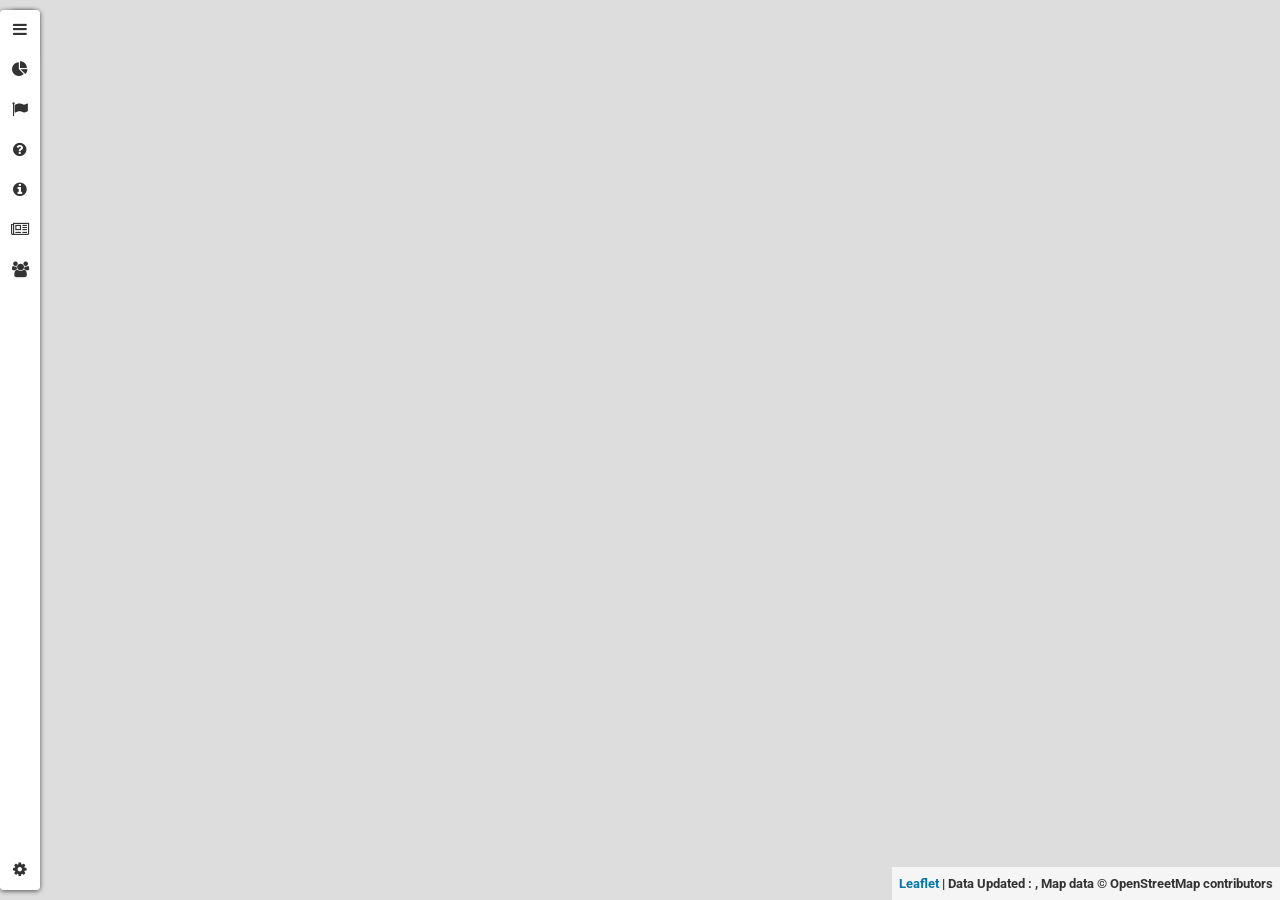
==== commit 67c96273: "issue in grid fixed" ====
--- a/index.html
+++ b/index.html
@@ -3,8 +3,10 @@
 
 <head>
     <title>Covid-19</title>
-    <base href="https://navakz.github.io/coronaHeatMap/">    <meta name="viewport" content="width=device-width, initial-scale=1.0, maximum-scale=1.0, user-scalable=no">
+    <base href="https://navakz.github.io/coronaHeatMap/">
+    <meta name="viewport" content="width=device-width, initial-scale=1.0, maximum-scale=1.0, user-scalable=no">
     <meta charset="utf-8">
+    <link href="https://fonts.googleapis.com/css2?family=Roboto&display=swap" rel="stylesheet">
 
     <link href="https://maxcdn.bootstrapcdn.com/font-awesome/4.7.0/css/font-awesome.min.css" rel="stylesheet">
     <link rel="stylesheet" href="./assets/leaflet/leaflet.css" />
@@ -20,12 +22,12 @@
     <script src="https://code.highcharts.com/modules/export-data.js"></script>
     <script src="https://code.highcharts.com/modules/accessibility.js"></script>
 
-    <link rel="stylesheet" type="text/css" href="http://ajax.googleapis.com/ajax/libs/jqueryui/1.11.1/themes/redmond/jquery-ui.css" />
-    <link rel="stylesheet" type="text/css" href="http://www.ok-soft-gmbh.com/jqGrid/jquery.jqGrid-4.6.0/css/ui.jqgrid.css" />
-    <script type="text/javascript" src="http://ajax.googleapis.com/ajax/libs/jquery/1.11.1/jquery.min.js"></script>
-    <script type="text/javascript" src="http://ajax.googleapis.com/ajax/libs/jqueryui/1.11.1/jquery-ui.min.js"></script>
-    <script type="text/javascript" src="http://www.ok-soft-gmbh.com/jqGrid/jquery.jqGrid-4.6.0/js/i18n/grid.locale-en.js"></script>
-    <script type="text/javascript" src="http://www.ok-soft-gmbh.com/jqGrid/jquery.jqGrid-4.6.0/js/jquery.jqGrid.src.js"></script>
+    <link rel="stylesheet" type="text/css" href="https://ajax.googleapis.com/ajax/libs/jqueryui/1.11.1/themes/redmond/jquery-ui.css" />
+    <link rel="stylesheet" type="text/css" href="https://www.ok-soft-gmbh.com/jqGrid/jquery.jqGrid-4.6.0/css/ui.jqgrid.css" />
+    <script type="text/javascript" src="https://ajax.googleapis.com/ajax/libs/jquery/1.11.1/jquery.min.js"></script>
+    <script type="text/javascript" src="https://ajax.googleapis.com/ajax/libs/jqueryui/1.11.1/jquery-ui.min.js"></script>
+    <script type="text/javascript" src="https://www.ok-soft-gmbh.com/jqGrid/jquery.jqGrid-4.6.0/js/i18n/grid.locale-en.js"></script>
+    <script type="text/javascript" src="https://www.ok-soft-gmbh.com/jqGrid/jquery.jqGrid-4.6.0/js/jquery.jqGrid.src.js"></script>
 
     <link href="https://maxcdn.bootstrapcdn.com/bootstrap/3.3.7/css/bootstrap.min.css" rel="stylesheet" />
     <script src="https://maxcdn.bootstrapcdn.com/bootstrap/3.3.7/js/bootstrap.min.js"></script>
@@ -43,7 +45,7 @@
         body,
         #map {
             height: 100%;
-            font: 10pt "Helvetica Neue", Arial, Helvetica, sans-serif;
+            font-family: 'Roboto', sans-serif;
         }
         
         .lorem {
@@ -51,7 +53,8 @@
             color: #AAA;
         }
     </style>
-<link rel="stylesheet" href="styles.3ff695c00d717f2d2a11.css"></head>
+    <link rel="stylesheet" href="styles.3ff695c00d717f2d2a11.css">
+</head>
 
 <body>
 
@@ -376,8 +379,6 @@
     <link rel="stylesheet" href="./assets/css/pulseIcon.css" />
     <script src="./assets/js/heatmap.js"></script>
     <script src="./assets/js/leaflet-heatmap.js"></script>
-
-
     <script>
         var map = L.map('map');
         map.setView([44.087585, -41.484375], 2);
@@ -491,48 +492,214 @@
         map.addLayer(heatmapLayer);
         L.control.layers(baseMaps, overlayMaps, {
             position: 'topright',
-            collapsed: true
+            collapsed: false
         }).addTo(map);
 
         var sidebarL = L.control.sidebar('sidebarL').addTo(map);
 
-        function getAllUpdates() {
-            $.getJSON(allCasesURL, function(result) {
-                const allUpdatesArr = [];
-                allUpdatesArr.push(['Cases', result.cases]);
-                allUpdatesArr.push(['Today Cases', result.todayCases]);
-                allUpdatesArr.push(['Deaths', result.deaths]);
-                allUpdatesArr.push(['Today Deaths', result.todayDeaths]);
-                allUpdatesArr.push(['Recovered', result.recovered]);
-                allUpdatesArr.push(['Active', result.active]);
-                allUpdatesArr.push(['Critical', result.critical]);
-
-                Highcharts.chart('container', {
-                    chart: {
-                        type: 'pie',
-                        options3d: {
-                            enabled: true,
-                            alpha: 45
-                        }
+        class DashboardInfo {
+            getCovidInfo() {
+                this.tabularData();
+                this.getRawData();
+                this.getTimeSeriesData();
+            }
+            intervalData() {
+                this.getAllUpdates();
+                getUpdatedDataDate();
+            }
+            getAllUpdates() {
+                $.getJSON(allCasesURL, function(result) {
+                    const allUpdatesArr = [];
+                    allUpdatesArr.push(['Cases', result.cases]);
+                    allUpdatesArr.push(['Today Cases', result.todayCases]);
+                    allUpdatesArr.push(['Deaths', result.deaths]);
+                    allUpdatesArr.push(['Today Deaths', result.todayDeaths]);
+                    allUpdatesArr.push(['Recovered', result.recovered]);
+                    allUpdatesArr.push(['Active', result.active]);
+                    allUpdatesArr.push(['Critical', result.critical]);
+
+                    Highcharts.chart('container', {
+                        chart: {
+                            type: 'pie',
+                            options3d: {
+                                enabled: true,
+                                alpha: 45
+                            }
+                        },
+                        title: {
+                            text: ''
+                        },
+                        subtitle: {
+                            text: ''
+                        },
+                        plotOptions: {
+                            pie: {
+                                innerSize: 50,
+                                depth: 45
+                            }
+                        },
+                        series: [{
+                            name: "No. of Persons",
+                            data: allUpdatesArr
+                        }]
+                    });
+                });
+            }
+            getRawData() {
+                var rawDataArr = getJson(rawDataURL).raw_data;
+                var strRawData = "";
+                for (var i in rawDataArr) {
+                    strRawData += '<div class="card"><div class="container"><h5><b><label style="color:grey;">Patient No. : &nbsp;' + rawDataArr[i]['patientnumber'] +
+                        '</label></b></h5><h5><b><label style="color:brown;" title=' + rawDataArr[i]['backupnotes'] + '>' +
+                        rawDataArr[i]['backupnotes'] + '</label>&nbsp;&nbsp;<span style="color:navy;">' + rawDataArr[i]['agebracket'] + '</span>&nbsp;<span style="color:red;">' +
+                        rawDataArr[i]['gender'] +
+                        '</span></b></h5>' +
+                        '<h5>' + rawDataArr[i]['detectedstate'] + '</h5>' +
+                        '<p><span style="color:' + getTextColor(rawDataArr[i]['currentstatus']) + '">' + rawDataArr[i]['currentstatus'] + '</span></p>' +
+                        '<p> Sources :&nbsp;<a href=' + rawDataArr[i]['source1'] + '>Source 1</a>' + '&nbsp;<a href=' + rawDataArr[i]['source2'] + '>Source 2</a>' + '</p>' +
+                        '</p></div></div>'
+                }
+                $('#newsDiv').append(strRawData);
+            }
+            getTimeSeriesData() {
+                var timeSeriesDataArr = getJson(timeSeriesURL).cases_time_series;
+                //console.log(timeSeriesDataArr);
+                var dailyConfirmedCasesDataArr = [],
+                    dailyDeceasedCasesDataArr = [],
+                    dailyRecoveredCasesDataArr = [],
+                    totalConfirmedCasesDataArr = [],
+                    totalDeceasedCasesDataArr = [],
+                    totalRecoveredCasesDataArr = [];
+
+                for (var i in timeSeriesDataArr) {
+                    dailyConfirmedCasesDataArr.push(parseInt(timeSeriesDataArr[i]['dailyconfirmed']));
+                    dailyDeceasedCasesDataArr.push(parseInt(timeSeriesDataArr[i]['dailydeceased']));
+                    dailyRecoveredCasesDataArr.push(parseInt(timeSeriesDataArr[i]['dailyrecovered']));
+                    totalConfirmedCasesDataArr.push(parseInt(timeSeriesDataArr[i]['totalconfirmed']));
+                    totalDeceasedCasesDataArr.push(parseInt(timeSeriesDataArr[i]['totaldeceased']));
+                    totalRecoveredCasesDataArr.push(parseInt(timeSeriesDataArr[i]['totalrecovered']));
+                }
+                var caseTimeSeriesData = [{
+                    divId: 'dailyConfirmedCases',
+                    name: 'Daily Confirmed Cases',
+                    arr: dailyConfirmedCasesDataArr
+                }, {
+                    divId: 'dailyDeceasedCases',
+                    name: 'Daily Deceased Cases',
+                    arr: dailyDeceasedCasesDataArr
+                }, {
+                    divId: 'dailyRecoveredCases',
+                    name: 'Daily Recovered Cases',
+                    arr: dailyRecoveredCasesDataArr
+                }, {
+                    divId: 'totalConfirmedCases',
+                    name: 'Total Confirmed Cases',
+                    arr: totalConfirmedCasesDataArr
+                }, {
+                    divId: 'totalDeceasedCases',
+                    name: 'Total Deceased Cases',
+                    arr: totalDeceasedCasesDataArr
+                }, {
+                    divId: 'totalRecoveredCases',
+                    name: 'Total Recovered Cases',
+                    arr: totalRecoveredCasesDataArr
+                }];
+                for (var t in caseTimeSeriesData) {
+                    Highcharts.chart(caseTimeSeriesData[t].divId, {
+                        title: {
+                            text: caseTimeSeriesData[t].name
+                        },
+                        yAxis: {
+                            title: {
+                                text: 'Number of Patients'
+                            }
+                        },
+                        xAxis: {
+                            type: 'datetime',
+                            dateTimeLabelFormats: {
+                                day: '%e of %b'
+                            }
+                        },
+                        scrollbar: {
+                            enabled: true
+                        },
+                        series: [{
+                            name: caseTimeSeriesData[t].name,
+                            data: caseTimeSeriesData[t].arr,
+                            pointStart: Date.UTC(2020, 0, 30),
+                            pointInterval: 24 * 3600 * 1000
+                        }]
+                    });
+                }
+            }
+
+            tabularData() {
+                var $grid = $("#covidGrid");
+
+                $grid.jqGrid({
+                    data: getJson(countryWiseCasesURL),
+                    datatype: "local",
+                    colNames: ["Country", "Deaths"],
+                    colModel: [{
+                        name: "country",
+                        width: 160
+                    }, {
+                        name: "deaths",
+                        width: 140
+                    }],
+                    pager: "#pager",
+                    rowNum: 220,
+                    rowList: [100, 212, 250],
+                    //viewrecords: true,
+                    rownumbers: true,
+                    caption: "Country wise Death Cases",
+                    height: "auto",
+                    autoencode: true,
+                    gridview: true,
+                    ignoreCase: true,
+                    autowidth: true,
+                    onSelectRow: function(rowid) {
+                        var rowid = $("#covidGrid").jqGrid('getGridParam', 'selrow');
+                        var cellValue = $("#covidGrid").jqGrid('getCell', rowid, 'country');
+                        var countryData = getJson(countryWiseCasesURL);
+                        var rowData = countryData.find((element) => {
+                            return element.country == cellValue ? element : '';
+                        });
+
+                        bootbox.dialog({
+                            title: "<div style='text-align:center'><img src = " + rowData['countryInfo']['flag'] + " width=50 height=50></img>&nbsp;&nbsp;" + rowData['country'] + "</div>",
+                            message: "<div class='row'><div class='col-md-6 tblInfoHeaders'>Cases : </div><div class='col-md-6 tblInfoValues'></div>" + rowData['cases'] + "</div><br/>" +
+                                "<div class='row'><div class='col-md-6 tblInfoHeaders'>Today Cases : </div><div class='col-md-6 tblInfoValues'></div>" + rowData['todayCases'] + "</div><br/>" +
+                                "<div class='row'><div class='col-md-6 tblInfoHeaders'>Today Deaths : </div><div class='col-md-6 tblInfoValues'></div>" + rowData['todayDeaths'] + "</div><br/>" +
+                                "<div class='row'><div class='col-md-6 tblInfoHeaders'>Recovered : </div><div class='col-md-6 tblInfoValues'></div>" + rowData['recovered'] + "</div><br/>" +
+                                "<div class='row'><div class='col-md-6 tblInfoHeaders'>Active : </div><div class='col-md-6 tblInfoValues'></div>" + rowData['active'] + "</div><br/>" +
+                                "<div class='row'><div class='col-md-6 tblInfoHeaders'>Critical : </div><div class='col-md-6 tblInfoValues'></div>" + rowData['critical'] + "</div><br/>" +
+                                "<div class='row'><div class='col-md-6 tblInfoHeaders'>Tests : </div><div class='col-md-6 tblInfoValues'></div>" + rowData['tests'] + "</div><br/>" +
+                                "<div class='row'><div class='col-md-6 tblInfoHeaders'>Continent : </div><div class='col-md-6 tblInfoValues'></div>" + rowData['continent'] + "</div><br/>",
+                            size: 'small'
+                        });
                     },
-                    title: {
-                        text: ''
-                    },
-                    subtitle: {
-                        text: ''
-                    },
-                    plotOptions: {
-                        pie: {
-                            innerSize: 50,
-                            depth: 45
-                        }
-                    },
-                    series: [{
-                        name: "No. of Persons",
-                        data: allUpdatesArr
-                    }]
+                    beforeRequest: function() {
+                        responsive_jqgrid($(".jqGrid"));
+                    }
                 });
-            });
+                $grid.jqGrid("navGrid", "#pager", {
+                    add: false,
+                    edit: false,
+                    del: false
+                }, {}, {}, {}, {
+                    multipleSearch: true,
+                    multipleGroup: true
+                });
+                $grid.jqGrid("filterToolbar", {
+                    defaultSearch: "cn",
+                    stringResult: true
+                });
+            }
+        }
+
+        function isPositive(value) {
+            return value > 0;
         }
 
         function text_truncate(str, length, ending) {
@@ -575,180 +742,34 @@
             return str == "Recovered" ? "green" : "red";
         }
 
-        function getRawData() {
-            var rawDataArr = getJson(rawDataURL).raw_data;
-            var strRawData = "";
-            for (var i in rawDataArr) {
-                strRawData += '<div class="card"><div class="container"><h5><b><label style="color:grey;">Patient No. : &nbsp;' + rawDataArr[i]['patientnumber'] +
-                    '</label></b></h5><h5><b><label style="color:brown;" title=' + rawDataArr[i]['backupnotes'] + '>' +
-                    rawDataArr[i]['backupnotes'] + '</label>&nbsp;&nbsp;<span style="color:navy;">' + rawDataArr[i]['agebracket'] + '</span>&nbsp;<span style="color:red;">' +
-                    rawDataArr[i]['gender'] +
-                    '</span></b></h5>' +
-                    '<h5>' + rawDataArr[i]['detectedstate'] + '</h5>' +
-                    '<p><span style="color:' + getTextColor(rawDataArr[i]['currentstatus']) + '">' + rawDataArr[i]['currentstatus'] + '</span></p>' +
-                    '<p> Sources :&nbsp;<a href=' + rawDataArr[i]['source1'] + '>Source 1</a>' + '&nbsp;<a href=' + rawDataArr[i]['source2'] + '>Source 2</a>' + '</p>' +
-                    '</p></div></div>'
-            }
-            $('#newsDiv').append(strRawData);
-        }
-
-        function getTimeSeriesData() {
-            var timeSeriesDataArr = getJson(timeSeriesURL).cases_time_series;
-            //console.log(timeSeriesDataArr);
-            var dailyConfirmedCasesDataArr = [],
-                dailyDeceasedCasesDataArr = [],
-                dailyRecoveredCasesDataArr = [],
-                totalConfirmedCasesDataArr = [],
-                totalDeceasedCasesDataArr = [],
-                totalRecoveredCasesDataArr = [];
-
-            for (var i in timeSeriesDataArr) {
-                dailyConfirmedCasesDataArr.push(parseInt(timeSeriesDataArr[i]['dailyconfirmed']));
-                dailyDeceasedCasesDataArr.push(parseInt(timeSeriesDataArr[i]['dailydeceased']));
-                dailyRecoveredCasesDataArr.push(parseInt(timeSeriesDataArr[i]['dailyrecovered']));
-                totalConfirmedCasesDataArr.push(parseInt(timeSeriesDataArr[i]['totalconfirmed']));
-                totalDeceasedCasesDataArr.push(parseInt(timeSeriesDataArr[i]['totaldeceased']));
-                totalRecoveredCasesDataArr.push(parseInt(timeSeriesDataArr[i]['totalrecovered']));
-            }
-            var caseTimeSeriesData = [{
-                divId: 'dailyConfirmedCases',
-                name: 'Daily Confirmed Cases',
-                arr: dailyConfirmedCasesDataArr
-            }, {
-                divId: 'dailyDeceasedCases',
-                name: 'Daily Deceased Cases',
-                arr: dailyDeceasedCasesDataArr
-            }, {
-                divId: 'dailyRecoveredCases',
-                name: 'Daily Recovered Cases',
-                arr: dailyRecoveredCasesDataArr
-            }, {
-                divId: 'totalConfirmedCases',
-                name: 'Total Confirmed Cases',
-                arr: totalConfirmedCasesDataArr
-            }, {
-                divId: 'totalDeceasedCases',
-                name: 'Total Deceased Cases',
-                arr: totalDeceasedCasesDataArr
-            }, {
-                divId: 'totalRecoveredCases',
-                name: 'Total Recovered Cases',
-                arr: totalRecoveredCasesDataArr
-            }];
-            for (var t in caseTimeSeriesData) {
-                Highcharts.chart(caseTimeSeriesData[t].divId, {
-                    title: {
-                        text: caseTimeSeriesData[t].name
-                    },
-                    yAxis: {
-                        title: {
-                            text: 'Number of Patients'
-                        }
-                    },
-                    xAxis: {
-                        type: 'datetime',
-                        dateTimeLabelFormats: {
-                            day: '%e of %b'
-                        }
-                    },
-                    scrollbar: {
-                        enabled: true
-                    },
-                    series: [{
-                        name: caseTimeSeriesData[t].name,
-                        data: caseTimeSeriesData[t].arr,
-                        pointStart: Date.UTC(2020, 0, 30),
-                        pointInterval: 24 * 3600 * 1000
-                    }]
-                });
-            }
-
-
-        }
-
         function pickRandomColor() {
             var colors = ['red', 'darkred', 'orange', 'green', 'darkgreen', 'blue', 'purple', 'darkpuple', 'cadetblue'];
             return colors[Math.floor(Math.random() * colors.length)];
         }
 
-        function tabularData() {
-            var $grid = $("#covidGrid");
-
-            $grid.jqGrid({
-                data: getJson(countryWiseCasesURL),
-                datatype: "local",
-                colNames: ["Country", "Deaths"],
-                colModel: [{
-                    name: "country",
-                    width: 160
-                }, {
-                    name: "deaths",
-                    width: 140
-                }],
-                pager: "#pager",
-                rowNum: 220,
-                rowList: [100, 212, 250],
-                //viewrecords: true,
-                rownumbers: true,
-                caption: "Country wise Death Cases",
-                height: "auto",
-                autoencode: true,
-                gridview: true,
-                ignoreCase: true,
-                autowidth: true,
-                onSelectRow: function(rowid) {
-                    var rowData = $(this).jqGrid("getLocalRow", rowid);
-
-                    bootbox.dialog({
-                        title: "<div style='text-align:center'><img src = " + rowData['countryInfo']['flag'] + " width=50 height=50></img>&nbsp;&nbsp;" + rowData['country'] + "</div>",
-                        message: "<div class='row'><div class='col-md-6 tblInfoHeaders'>Cases : </div><div class='col-md-6 tblInfoValues'></div>" + rowData['cases'] + "</div><br/>" +
-                            "<div class='row'><div class='col-md-6 tblInfoHeaders'>Today Cases : </div><div class='col-md-6 tblInfoValues'></div>" + rowData['todayCases'] + "</div><br/>" +
-                            "<div class='row'><div class='col-md-6 tblInfoHeaders'>Today Deaths : </div><div class='col-md-6 tblInfoValues'></div>" + rowData['todayDeaths'] + "</div><br/>" +
-                            "<div class='row'><div class='col-md-6 tblInfoHeaders'>Recovered : </div><div class='col-md-6 tblInfoValues'></div>" + rowData['recovered'] + "</div><br/>" +
-                            "<div class='row'><div class='col-md-6 tblInfoHeaders'>Active : </div><div class='col-md-6 tblInfoValues'></div>" + rowData['active'] + "</div><br/>" +
-                            "<div class='row'><div class='col-md-6 tblInfoHeaders'>Critical : </div><div class='col-md-6 tblInfoValues'></div>" + rowData['critical'] + "</div><br/>" +
-                            "<div class='row'><div class='col-md-6 tblInfoHeaders'>Tests : </div><div class='col-md-6 tblInfoValues'></div>" + rowData['tests'] + "</div><br/>" +
-                            "<div class='row'><div class='col-md-6 tblInfoHeaders'>Continent : </div><div class='col-md-6 tblInfoValues'></div>" + rowData['continent'] + "</div><br/>",
-                        size: 'small'
-                    });
-                },
-                beforeRequest: function() {
-                    responsive_jqgrid($(".jqGrid"));
-                }
-            });
-            $grid.jqGrid("navGrid", "#pager", {
-                add: false,
-                edit: false,
-                del: false
-            }, {}, {}, {}, {
-                multipleSearch: true,
-                multipleGroup: true
-            });
-            $grid.jqGrid("filterToolbar", {
-                defaultSearch: "cn",
-                stringResult: true
-            });
-        }
-
         function getUpdatedDataDate() {
             var d = new Date();
             document.getElementById("dataUpdateDate").innerHTML = d;
         }
 
+        const dashboardInfo = new DashboardInfo();
+
         setInterval(function() {
-            getAllUpdates();
-            getUpdatedDataDate();
+            dashboardInfo.intervalData();
         }, 1.2e+6);
 
         $(function() {
-            getAllUpdates();
-            getUpdatedDataDate();
-            tabularData();
-            getRawData();
-            getTimeSeriesData();
+            dashboardInfo.intervalData();
+            dashboardInfo.getCovidInfo();
         });
     </script>
     <app-root></app-root>
-<script src="runtime-es2015.1eba213af0b233498d9d.js" type="module"></script><script src="runtime-es5.1eba213af0b233498d9d.js" nomodule defer></script><script src="polyfills-es5.9e286f6d9247438cbb02.js" nomodule defer></script><script src="polyfills-es2015.690002c25ea8557bb4b0.js" type="module"></script><script src="main-es2015.7d2ac4b2170fe8565301.js" type="module"></script><script src="main-es5.7d2ac4b2170fe8565301.js" nomodule defer></script></body>
+    <script src="runtime-es2015.1eba213af0b233498d9d.js" type="module"></script>
+    <script src="runtime-es5.1eba213af0b233498d9d.js" nomodule defer></script>
+    <script src="polyfills-es5.9e286f6d9247438cbb02.js" nomodule defer></script>
+    <script src="polyfills-es2015.690002c25ea8557bb4b0.js" type="module"></script>
+    <script src="main-es2015.7d2ac4b2170fe8565301.js" type="module"></script>
+    <script src="main-es5.7d2ac4b2170fe8565301.js" nomodule defer></script>
+</body>
 
 </html>
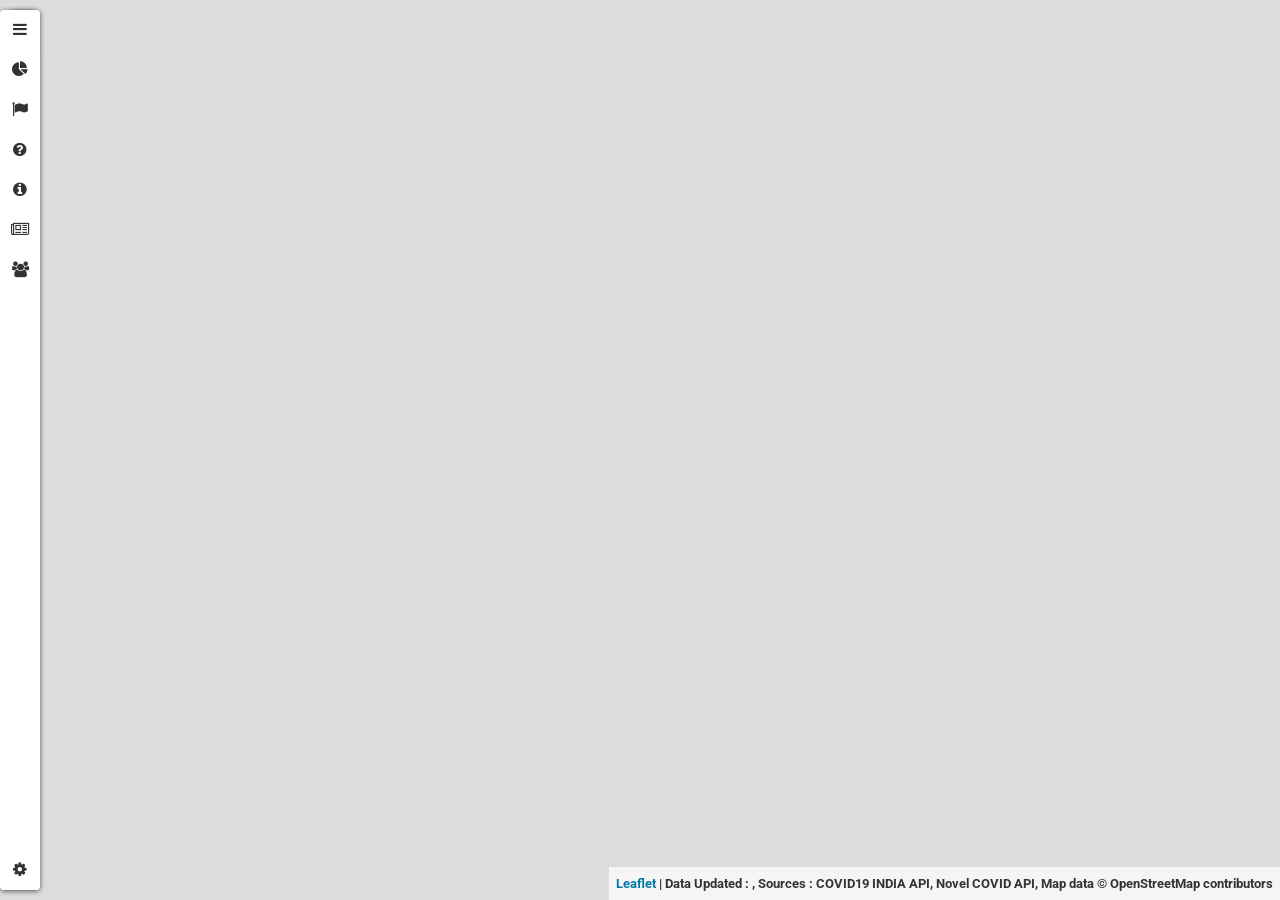
==== commit 6d5fc7ca: "Attribution Changes" ====
--- a/index.html
+++ b/index.html
@@ -380,157 +380,122 @@
     <script src="./assets/js/heatmap.js"></script>
     <script src="./assets/js/leaflet-heatmap.js"></script>
     <script>
-        var map = L.map('map');
-        map.setView([44.087585, -41.484375], 2);
-        map.attributionControl.addAttribution(' Data Updated : <label id="dataUpdateDate"></label>');
-
-        var OpenStreetMap = L.tileLayer('http://{s}.tile.openstreetmap.org/{z}/{x}/{y}.png', {
-            maxZoom: 18,
-            attribution: 'Map data &copy; OpenStreetMap contributors'
-        }).addTo(map);
-
-        var baseMaps = {
-            "OpenStreetMap": OpenStreetMap
-        };
-
-        var CoronaMarkers = L.markerClusterGroup();
-        var redPulsingIcon = L.icon.pulse({
-            iconSize: [14, 14],
-            color: 'red',
-            fillColor: 'red'
-        });
-        var orangePulsingIcon = L.icon.pulse({
-            iconSize: [10, 10],
-            color: 'orange',
-            fillColor: 'orange'
-        });
-        var greenPulsingIcon = L.icon.pulse({
-            iconSize: [8, 8],
-            color: 'green',
-            fillColor: 'green'
-        });
-        var coronaClustersArr = getJson(globalCasesURL);
-        var travelHistoryClustersArr = getJson(travelHistoryIndiaCasesURL).travel_history;
-
-
-        for (var i = 0; i < coronaClustersArr.length; i++) {
-            var a = coronaClustersArr[i];
-            var cases = a['stats']['confirmed']
-            var title = "<p> <span style='color:orange'> Confirmed : " + a['stats']['confirmed'] +
-                "</span></p><p> <span style='color:red'> Deaths : " + a['stats']['deaths'] +
-                "</span></p><p> <span style='color:green'> Recovered : " + a['stats']['recovered'] + "</span></p>";
-            var marker = L.marker(new L.LatLng(a['coordinates']['latitude'], a['coordinates']['longitude']), {
-                icon: (cases > 500 && cases < 1000) ? redPulsingIcon : (cases > 100 && cases < 500) ? orangePulsingIcon : greenPulsingIcon
-            });
-            marker.bindPopup(title);
-            CoronaMarkers.addLayer(marker);
-        }
+        var map = L.map("map", {
+                minZoom: 3,
+            }),
+            artyom;
+
+        map.setView([44.087585, -41.484375], 3);
+        map.attributionControl.addAttribution(' <span class="attributionLabels">Data Updated</span> : <label id="dataUpdateDate"></label>');
+        map.attributionControl.addAttribution('<span class="attributionLabels">Sources</span> : COVID19 INDIA API, Novel COVID API');
+
+        for (var OpenStreetMap = L.tileLayer("http://{s}.tile.openstreetmap.org/{z}/{x}/{y}.png", {
+                maxZoom: 18,
+                attribution: "Map data &copy; OpenStreetMap contributors"
+            }).addTo(map), baseMaps = {
+                OpenStreetMap: OpenStreetMap
+            }, CoronaMarkers = L.markerClusterGroup(), redPulsingIcon = L.icon.pulse({
+                iconSize: [14, 14],
+                color: "red",
+                fillColor: "red"
+            }), orangePulsingIcon = L.icon.pulse({
+                iconSize: [10, 10],
+                color: "orange",
+                fillColor: "orange"
+            }), greenPulsingIcon = L.icon.pulse({
+                iconSize: [8, 8],
+                color: "green",
+                fillColor: "green"
+            }), coronaClustersArr = getJson(globalCasesURL), travelHistoryClustersArr = getJson(travelHistoryIndiaCasesURL).travel_history, i = 0; i < coronaClustersArr.length; i++) {
+            var cases = (a = coronaClustersArr[i]).stats.confirmed,
+                title = "<p> <span style='color:orange'> Confirmed : " + a.stats.confirmed + "</span></p><p> <span style='color:red'> Deaths : " + a.stats.deaths + "</span></p><p> <span style='color:green'> Recovered : " + a.stats.recovered + "</span></p>",
+                marker = L.marker(new L.LatLng(a.coordinates.latitude, a.coordinates.longitude), {
+                    icon: cases > 500 && cases < 1e3 ? redPulsingIcon : cases > 100 && cases < 500 ? orangePulsingIcon : greenPulsingIcon
+                });
+            marker.bindPopup(title), CoronaMarkers.addLayer(marker)
+        }
+
         map.addLayer(CoronaMarkers);
 
-        var travelHistoryLayergroup = new L.layerGroup();
-        var color = pickRandomColor();
-        for (var i = 0; i < travelHistoryClustersArr.length; i++) {
-            var a = travelHistoryClustersArr[i];
-            var latlng = a['latlong'];
-
-            if (latlng != '') {
-                latlng = latlng.split(',');
-                var title = "<p> <span> <b>Address</b> : " + a['address'] +
-                    "</span></p><p><span> <b>Data Source</b> : <a href=" + a['datasource'] + " target='_blank'>" + text_truncate(a['datasource'], 19) +
-                    "</a></span></p><p> <span> <b>Time From</b> : " + a['timefrom'] +
-                    "</span></p><p> <span> <b>Time To</b> : " + a['timeto'] + "</span></p>";
+        var travelHistoryLayergroup = new L.layerGroup,
+            color = pickRandomColor();
+
+        for (i = 0; i < travelHistoryClustersArr.length; i++) {
+            var a, latlng = (a = travelHistoryClustersArr[i]).latlong;
+            if ("" != latlng) {
+                latlng = latlng.split(",");
+                title = "<p> <span> <b>Address</b> : " + a.address + "</span></p><p><span> <b>Data Source</b> : <a href=" + a.datasource + " target='_blank'>" + text_truncate(a.datasource, 19) + "</a></span></p><p> <span> <b>Time From</b> : " + a.timefrom + "</span></p><p> <span> <b>Time To</b> : " + a.timeto + "</span></p>";
                 var travelHistoryMarkers = new L.marker(new L.LatLng(latlng[0], latlng[1]), {
                     icon: new L.AwesomeNumberMarkers({
                         number: i,
                         markerColor: color
                     })
                 });
-                travelHistoryMarkers.bindPopup(title);
-                travelHistoryLayergroup.addLayer(travelHistoryMarkers);
+                travelHistoryMarkers.bindPopup(title), travelHistoryLayergroup.addLayer(travelHistoryMarkers)
             }
         }
+
         travelHistoryLayergroup.addTo(map);
         var cfg = {
-            "radius": 25,
-            "useLocalExtrema": true,
-            latField: 'lat',
-            lngField: 'lng',
-            valueField: 'count'
-        };
-        var heatmapLayer = new HeatmapOverlay(cfg);
-        getIntensity = x => {
-            let intense;
-            if (x >= 1 && x <= 3000) {
-                intense = 0.3
-            } else if (x >= 3001 && x <= 5000) {
-                intense = 0.5
-            } else if (x >= 5001 && x <= 10000) {
-                intense = 0.8
-            } else if (x >= 10001) {
-                intense = 1.0
-            } else {
-                intense = 0;
-            }
-            return intense;
-        };
-        var locations = coronaClustersArr.map((x) => {
-            return {
-                lat: x['coordinates']['latitude'],
-                lng: x['coordinates']['longitude'],
-                count: getIntensity(x['stats']['confirmed'])
-            }
+                radius: 25,
+                useLocalExtrema: !0,
+                latField: "lat",
+                lngField: "lng",
+                valueField: "count"
+            },
+            heatmapLayer = new HeatmapOverlay(cfg);
+
+        getIntensity = (a => {
+            let e;
+            return e = a >= 1 && a <= 3e3 ? .3 : a >= 3001 && a <= 5e3 ? .5 : a >= 5001 && a <= 1e4 ? .8 : a >= 10001 ? 1 : 0
         });
-        var locationData = {
-            data: locations
-        };
+
+        var locations = coronaClustersArr.map(a => ({
+                lat: a.coordinates.latitude,
+                lng: a.coordinates.longitude,
+                count: getIntensity(a.stats.confirmed)
+            })),
+            locationData = {
+                data: locations
+            };
+
         heatmapLayer.setData(locationData);
+
         var overlayMaps = {
             "Corona Clusters": CoronaMarkers,
             "Travel History Markers": travelHistoryLayergroup,
             "HeatMap Layer": heatmapLayer
-        }
-        map.addLayer(heatmapLayer);
-        L.control.layers(baseMaps, overlayMaps, {
-            position: 'topright',
-            collapsed: false
+        };
+
+        map.addLayer(heatmapLayer), L.control.layers(baseMaps, overlayMaps, {
+            position: "topright",
+            collapsed: !1
         }).addTo(map);
 
-        var sidebarL = L.control.sidebar('sidebarL').addTo(map);
-
+        var sidebarL = L.control.sidebar("sidebarL").addTo(map);
         class DashboardInfo {
             getCovidInfo() {
-                this.tabularData();
-                this.getRawData();
-                this.getTimeSeriesData();
+                this.tabularData(), this.getRawData(), this.getTimeSeriesData()
             }
             intervalData() {
-                this.getAllUpdates();
-                getUpdatedDataDate();
+                this.getAllUpdates(), getUpdatedDataDate()
             }
             getAllUpdates() {
-                $.getJSON(allCasesURL, function(result) {
-                    const allUpdatesArr = [];
-                    allUpdatesArr.push(['Cases', result.cases]);
-                    allUpdatesArr.push(['Today Cases', result.todayCases]);
-                    allUpdatesArr.push(['Deaths', result.deaths]);
-                    allUpdatesArr.push(['Today Deaths', result.todayDeaths]);
-                    allUpdatesArr.push(['Recovered', result.recovered]);
-                    allUpdatesArr.push(['Active', result.active]);
-                    allUpdatesArr.push(['Critical', result.critical]);
-
-                    Highcharts.chart('container', {
+                $.getJSON(allCasesURL, function(a) {
+                    const e = [];
+                    e.push(["Cases", a.cases]), e.push(["Today Cases", a.todayCases]), e.push(["Deaths", a.deaths]), e.push(["Today Deaths", a.todayDeaths]), e.push(["Recovered", a.recovered]), e.push(["Active", a.active]), e.push(["Critical", a.critical]), Highcharts.chart("container", {
                         chart: {
-                            type: 'pie',
+                            type: "pie",
                             options3d: {
-                                enabled: true,
+                                enabled: !0,
                                 alpha: 45
                             }
                         },
                         title: {
-                            text: ''
+                            text: ""
                         },
                         subtitle: {
-                            text: ''
+                            text: ""
                         },
                         plotOptions: {
                             pie: {
@@ -540,103 +505,83 @@
                         },
                         series: [{
                             name: "No. of Persons",
-                            data: allUpdatesArr
+                            data: e
                         }]
-                    });
-                });
+                    })
+                })
             }
+
             getRawData() {
-                var rawDataArr = getJson(rawDataURL).raw_data;
-                var strRawData = "";
-                for (var i in rawDataArr) {
-                    strRawData += '<div class="card"><div class="container"><h5><b><label style="color:grey;">Patient No. : &nbsp;' + rawDataArr[i]['patientnumber'] +
-                        '</label></b></h5><h5><b><label style="color:brown;" title=' + rawDataArr[i]['backupnotes'] + '>' +
-                        rawDataArr[i]['backupnotes'] + '</label>&nbsp;&nbsp;<span style="color:navy;">' + rawDataArr[i]['agebracket'] + '</span>&nbsp;<span style="color:red;">' +
-                        rawDataArr[i]['gender'] +
-                        '</span></b></h5>' +
-                        '<h5>' + rawDataArr[i]['detectedstate'] + '</h5>' +
-                        '<p><span style="color:' + getTextColor(rawDataArr[i]['currentstatus']) + '">' + rawDataArr[i]['currentstatus'] + '</span></p>' +
-                        '<p> Sources :&nbsp;<a href=' + rawDataArr[i]['source1'] + '>Source 1</a>' + '&nbsp;<a href=' + rawDataArr[i]['source2'] + '>Source 2</a>' + '</p>' +
-                        '</p></div></div>'
-                }
-                $('#newsDiv').append(strRawData);
+                var a = getJson(rawDataURL).raw_data,
+                    e = "";
+                for (var r in a) e += '<div class="card"><div class="container"><h5><b><label style="color:grey;">Patient No. : &nbsp;' + a[r].patientnumber + '</label></b></h5><h5><b><label style="color:brown;" title=' + a[r].backupnotes + ">" + a[r].backupnotes + '</label>&nbsp;&nbsp;<span style="color:navy;">' + a[r].agebracket + '</span>&nbsp;<span style="color:red;">' + a[r].gender + "</span></b></h5><h5>" + a[r].detectedstate + '</h5><p><span style="color:' + getTextColor(a[r].currentstatus) + '">' + a[r].currentstatus + "</span></p><p> Sources :&nbsp;<a href=" + a[r].source1 + ">Source 1</a>&nbsp;<a href=" + a[r].source2 + ">Source 2</a></p></p></div></div>";
+                $("#newsDiv").append(e)
             }
+
             getTimeSeriesData() {
-                var timeSeriesDataArr = getJson(timeSeriesURL).cases_time_series;
-                //console.log(timeSeriesDataArr);
-                var dailyConfirmedCasesDataArr = [],
-                    dailyDeceasedCasesDataArr = [],
-                    dailyRecoveredCasesDataArr = [],
-                    totalConfirmedCasesDataArr = [],
-                    totalDeceasedCasesDataArr = [],
-                    totalRecoveredCasesDataArr = [];
-
-                for (var i in timeSeriesDataArr) {
-                    dailyConfirmedCasesDataArr.push(parseInt(timeSeriesDataArr[i]['dailyconfirmed']));
-                    dailyDeceasedCasesDataArr.push(parseInt(timeSeriesDataArr[i]['dailydeceased']));
-                    dailyRecoveredCasesDataArr.push(parseInt(timeSeriesDataArr[i]['dailyrecovered']));
-                    totalConfirmedCasesDataArr.push(parseInt(timeSeriesDataArr[i]['totalconfirmed']));
-                    totalDeceasedCasesDataArr.push(parseInt(timeSeriesDataArr[i]['totaldeceased']));
-                    totalRecoveredCasesDataArr.push(parseInt(timeSeriesDataArr[i]['totalrecovered']));
-                }
-                var caseTimeSeriesData = [{
-                    divId: 'dailyConfirmedCases',
-                    name: 'Daily Confirmed Cases',
-                    arr: dailyConfirmedCasesDataArr
+                var a = getJson(timeSeriesURL).cases_time_series,
+                    e = [],
+                    r = [],
+                    t = [],
+                    s = [],
+                    o = [],
+                    i = [];
+                for (var n in a) e.push(parseInt(a[n].dailyconfirmed)), r.push(parseInt(a[n].dailydeceased)), t.push(parseInt(a[n].dailyrecovered)), s.push(parseInt(a[n].totalconfirmed)), o.push(parseInt(a[n].totaldeceased)), i.push(parseInt(a[n].totalrecovered));
+                var d = [{
+                    divId: "dailyConfirmedCases",
+                    name: "Daily Confirmed Cases",
+                    arr: e
                 }, {
-                    divId: 'dailyDeceasedCases',
-                    name: 'Daily Deceased Cases',
-                    arr: dailyDeceasedCasesDataArr
+                    divId: "dailyDeceasedCases",
+                    name: "Daily Deceased Cases",
+                    arr: r
                 }, {
-                    divId: 'dailyRecoveredCases',
-                    name: 'Daily Recovered Cases',
-                    arr: dailyRecoveredCasesDataArr
+                    divId: "dailyRecoveredCases",
+                    name: "Daily Recovered Cases",
+                    arr: t
                 }, {
-                    divId: 'totalConfirmedCases',
-                    name: 'Total Confirmed Cases',
-                    arr: totalConfirmedCasesDataArr
+                    divId: "totalConfirmedCases",
+                    name: "Total Confirmed Cases",
+                    arr: s
                 }, {
-                    divId: 'totalDeceasedCases',
-                    name: 'Total Deceased Cases',
-                    arr: totalDeceasedCasesDataArr
+                    divId: "totalDeceasedCases",
+                    name: "Total Deceased Cases",
+                    arr: o
                 }, {
-                    divId: 'totalRecoveredCases',
-                    name: 'Total Recovered Cases',
-                    arr: totalRecoveredCasesDataArr
+                    divId: "totalRecoveredCases",
+                    name: "Total Recovered Cases",
+                    arr: i
                 }];
-                for (var t in caseTimeSeriesData) {
-                    Highcharts.chart(caseTimeSeriesData[t].divId, {
+                for (var l in d) Highcharts.chart(d[l].divId, {
+                    title: {
+                        text: d[l].name
+                    },
+                    yAxis: {
                         title: {
-                            text: caseTimeSeriesData[t].name
-                        },
-                        yAxis: {
-                            title: {
-                                text: 'Number of Patients'
-                            }
-                        },
-                        xAxis: {
-                            type: 'datetime',
-                            dateTimeLabelFormats: {
-                                day: '%e of %b'
-                            }
-                        },
-                        scrollbar: {
-                            enabled: true
-                        },
-                        series: [{
-                            name: caseTimeSeriesData[t].name,
-                            data: caseTimeSeriesData[t].arr,
-                            pointStart: Date.UTC(2020, 0, 30),
-                            pointInterval: 24 * 3600 * 1000
-                        }]
-                    });
-                }
+                            text: "Number of Patients"
+                        }
+                    },
+                    xAxis: {
+                        type: "datetime",
+                        dateTimeLabelFormats: {
+                            day: "%e of %b"
+                        }
+                    },
+                    scrollbar: {
+                        enabled: !0
+                    },
+                    series: [{
+                        name: d[l].name,
+                        data: d[l].arr,
+                        pointStart: Date.UTC(2020, 0, 30),
+                        pointInterval: 864e5
+                    }]
+                })
             }
 
             tabularData() {
-                var $grid = $("#covidGrid");
-
-                $grid.jqGrid({
+                var a = $("#covidGrid");
+                a.jqGrid({
                     data: getJson(countryWiseCasesURL),
                     datatype: "local",
                     colNames: ["Country", "Deaths"],
@@ -650,120 +595,85 @@
                     pager: "#pager",
                     rowNum: 220,
                     rowList: [100, 212, 250],
-                    //viewrecords: true,
-                    rownumbers: true,
+                    rownumbers: !0,
                     caption: "Country wise Death Cases",
                     height: "auto",
-                    autoencode: true,
-                    gridview: true,
-                    ignoreCase: true,
-                    autowidth: true,
-                    onSelectRow: function(rowid) {
-                        var rowid = $("#covidGrid").jqGrid('getGridParam', 'selrow');
-                        var cellValue = $("#covidGrid").jqGrid('getCell', rowid, 'country');
-                        var countryData = getJson(countryWiseCasesURL);
-                        var rowData = countryData.find((element) => {
-                            return element.country == cellValue ? element : '';
-                        });
-
+                    autoencode: !0,
+                    gridview: !0,
+                    ignoreCase: !0,
+                    autowidth: !0,
+                    onSelectRow: function(a) {
+                        a = $("#covidGrid").jqGrid("getGridParam", "selrow");
+                        var e = $("#covidGrid").jqGrid("getCell", a, "country"),
+                            r = getJson(countryWiseCasesURL).find(a => a.country == e ? a : "");
                         bootbox.dialog({
-                            title: "<div style='text-align:center'><img src = " + rowData['countryInfo']['flag'] + " width=50 height=50></img>&nbsp;&nbsp;" + rowData['country'] + "</div>",
-                            message: "<div class='row'><div class='col-md-6 tblInfoHeaders'>Cases : </div><div class='col-md-6 tblInfoValues'></div>" + rowData['cases'] + "</div><br/>" +
-                                "<div class='row'><div class='col-md-6 tblInfoHeaders'>Today Cases : </div><div class='col-md-6 tblInfoValues'></div>" + rowData['todayCases'] + "</div><br/>" +
-                                "<div class='row'><div class='col-md-6 tblInfoHeaders'>Today Deaths : </div><div class='col-md-6 tblInfoValues'></div>" + rowData['todayDeaths'] + "</div><br/>" +
-                                "<div class='row'><div class='col-md-6 tblInfoHeaders'>Recovered : </div><div class='col-md-6 tblInfoValues'></div>" + rowData['recovered'] + "</div><br/>" +
-                                "<div class='row'><div class='col-md-6 tblInfoHeaders'>Active : </div><div class='col-md-6 tblInfoValues'></div>" + rowData['active'] + "</div><br/>" +
-                                "<div class='row'><div class='col-md-6 tblInfoHeaders'>Critical : </div><div class='col-md-6 tblInfoValues'></div>" + rowData['critical'] + "</div><br/>" +
-                                "<div class='row'><div class='col-md-6 tblInfoHeaders'>Tests : </div><div class='col-md-6 tblInfoValues'></div>" + rowData['tests'] + "</div><br/>" +
-                                "<div class='row'><div class='col-md-6 tblInfoHeaders'>Continent : </div><div class='col-md-6 tblInfoValues'></div>" + rowData['continent'] + "</div><br/>",
-                            size: 'small'
-                        });
+                            title: "<div style='text-align:center'><img src = " + r.countryInfo.flag + " width=50 height=50></img>&nbsp;&nbsp;" + r.country + "</div>",
+                            message: "<div class='row'><div class='col-md-6 tblInfoHeaders'>Cases : </div><div class='col-md-6 tblInfoValues'></div>" + r.cases + "</div><br/><div class='row'><div class='col-md-6 tblInfoHeaders'>Today Cases : </div><div class='col-md-6 tblInfoValues'></div>" + r.todayCases + "</div><br/><div class='row'><div class='col-md-6 tblInfoHeaders'>Today Deaths : </div><div class='col-md-6 tblInfoValues'></div>" + r.todayDeaths + "</div><br/><div class='row'><div class='col-md-6 tblInfoHeaders'>Recovered : </div><div class='col-md-6 tblInfoValues'></div>" + r.recovered + "</div><br/><div class='row'><div class='col-md-6 tblInfoHeaders'>Active : </div><div class='col-md-6 tblInfoValues'></div>" + r.active + "</div><br/><div class='row'><div class='col-md-6 tblInfoHeaders'>Critical : </div><div class='col-md-6 tblInfoValues'></div>" + r.critical + "</div><br/><div class='row'><div class='col-md-6 tblInfoHeaders'>Tests : </div><div class='col-md-6 tblInfoValues'></div>" + r.tests + "</div><br/><div class='row'><div class='col-md-6 tblInfoHeaders'>Continent : </div><div class='col-md-6 tblInfoValues'></div>" + r.continent + "</div><br/>",
+                            size: "small"
+                        })
                     },
                     beforeRequest: function() {
-                        responsive_jqgrid($(".jqGrid"));
+                        responsive_jqgrid($(".jqGrid"))
                     }
-                });
-                $grid.jqGrid("navGrid", "#pager", {
-                    add: false,
-                    edit: false,
-                    del: false
+                }), a.jqGrid("navGrid", "#pager", {
+                    add: !1,
+                    edit: !1,
+                    del: !1
                 }, {}, {}, {}, {
-                    multipleSearch: true,
-                    multipleGroup: true
-                });
-                $grid.jqGrid("filterToolbar", {
+                    multipleSearch: !0,
+                    multipleGroup: !0
+                }), a.jqGrid("filterToolbar", {
                     defaultSearch: "cn",
-                    stringResult: true
-                });
+                    stringResult: !0
+                })
             }
         }
 
-        function isPositive(value) {
-            return value > 0;
-        }
-
-        function text_truncate(str, length, ending) {
-            if (length == null) {
-                length = 100;
-            }
-            if (ending == null) {
-                ending = '...';
-            }
-            if (str.length > length) {
-                return str.substring(0, length - ending.length) + ending;
-            } else {
-                return str;
-            }
-        };
-
-        function responsive_jqgrid(jqgrid) {
-            jqgrid.find('.ui-jqgrid').addClass('clear-margin span12').css('width', '');
-            jqgrid.find('.ui-jqgrid-view').addClass('clear-margin span12').css('width', '');
-            jqgrid.find('.ui-jqgrid-view > div').eq(1).addClass('clear-margin span12').css('width', '').css('min-height', '0');
-            jqgrid.find('.ui-jqgrid-view > div').eq(2).addClass('clear-margin span12').css('width', '').css('min-height', '0');
-            jqgrid.find('.ui-jqgrid-sdiv').addClass('clear-margin span12').css('width', '');
-            jqgrid.find('.ui-jqgrid-pager').addClass('clear-margin span12').css('width', '');
-        }
-
-        function getJson(url) {
+        function text_truncate(a, e, r) {
+            return null == e && (e = 100), null == r && (r = "..."), a.length > e ? a.substring(0, e - r.length) + r : a
+        }
+
+        function responsive_jqgrid(a) {
+            a.find(".ui-jqgrid").addClass("clear-margin span12").css("width", ""), a.find(".ui-jqgrid-view").addClass("clear-margin span12").css("width", ""), a.find(".ui-jqgrid-view > div").eq(1).addClass("clear-margin span12").css("width", "").css("min-height", "0"), a.find(".ui-jqgrid-view > div").eq(2).addClass("clear-margin span12").css("width", "").css("min-height", "0"), a.find(".ui-jqgrid-sdiv").addClass("clear-margin span12").css("width", ""), a.find(".ui-jqgrid-pager").addClass("clear-margin span12").css("width", "")
+        }
+
+        function getJson(a) {
             return JSON.parse($.ajax({
-                type: 'GET',
-                url: url,
-                dataType: 'json',
-                global: false,
-                async: false,
-                success: function(data) {
-                    return data;
+                type: "GET",
+                url: a,
+                dataType: "json",
+                global: !1,
+                async: !1,
+                success: function(a) {
+                    return a
                 }
-            }).responseText);
-        }
-
-        function getTextColor(str) {
-            return str == "Recovered" ? "green" : "red";
+            }).responseText)
+        }
+
+        function getTextColor(a) {
+            return "Recovered" == a ? "green" : "red"
         }
 
         function pickRandomColor() {
-            var colors = ['red', 'darkred', 'orange', 'green', 'darkgreen', 'blue', 'purple', 'darkpuple', 'cadetblue'];
-            return colors[Math.floor(Math.random() * colors.length)];
+            var a = ["red", "darkred", "orange", "green", "darkgreen", "blue", "purple", "darkpuple", "cadetblue"];
+            return a[Math.floor(Math.random() * a.length)]
         }
 
         function getUpdatedDataDate() {
-            var d = new Date();
-            document.getElementById("dataUpdateDate").innerHTML = d;
-        }
-
-        const dashboardInfo = new DashboardInfo();
+            var a = new Date;
+            document.getElementById("dataUpdateDate").innerHTML = a
+        }
+
+        const dashboardInfo = new DashboardInfo;
 
         setInterval(function() {
-            dashboardInfo.intervalData();
-        }, 1.2e+6);
-
-        $(function() {
-            dashboardInfo.intervalData();
-            dashboardInfo.getCovidInfo();
+            dashboardInfo.intervalData()
+        }, 12e5), $(function() {
+            dashboardInfo.intervalData(), dashboardInfo.getCovidInfo()
         });
     </script>
     <app-root></app-root>
+
     <script src="runtime-es2015.1eba213af0b233498d9d.js" type="module"></script>
     <script src="runtime-es5.1eba213af0b233498d9d.js" nomodule defer></script>
     <script src="polyfills-es5.9e286f6d9247438cbb02.js" nomodule defer></script>
--- a/assets/css/styles.css
+++ b/assets/css/styles.css
@@ -7,6 +7,7 @@
     font-size: 13px;
     font-weight: bold;
     padding: 7px;
+    margin-left: 50px;
 }
 
 .tblData {
